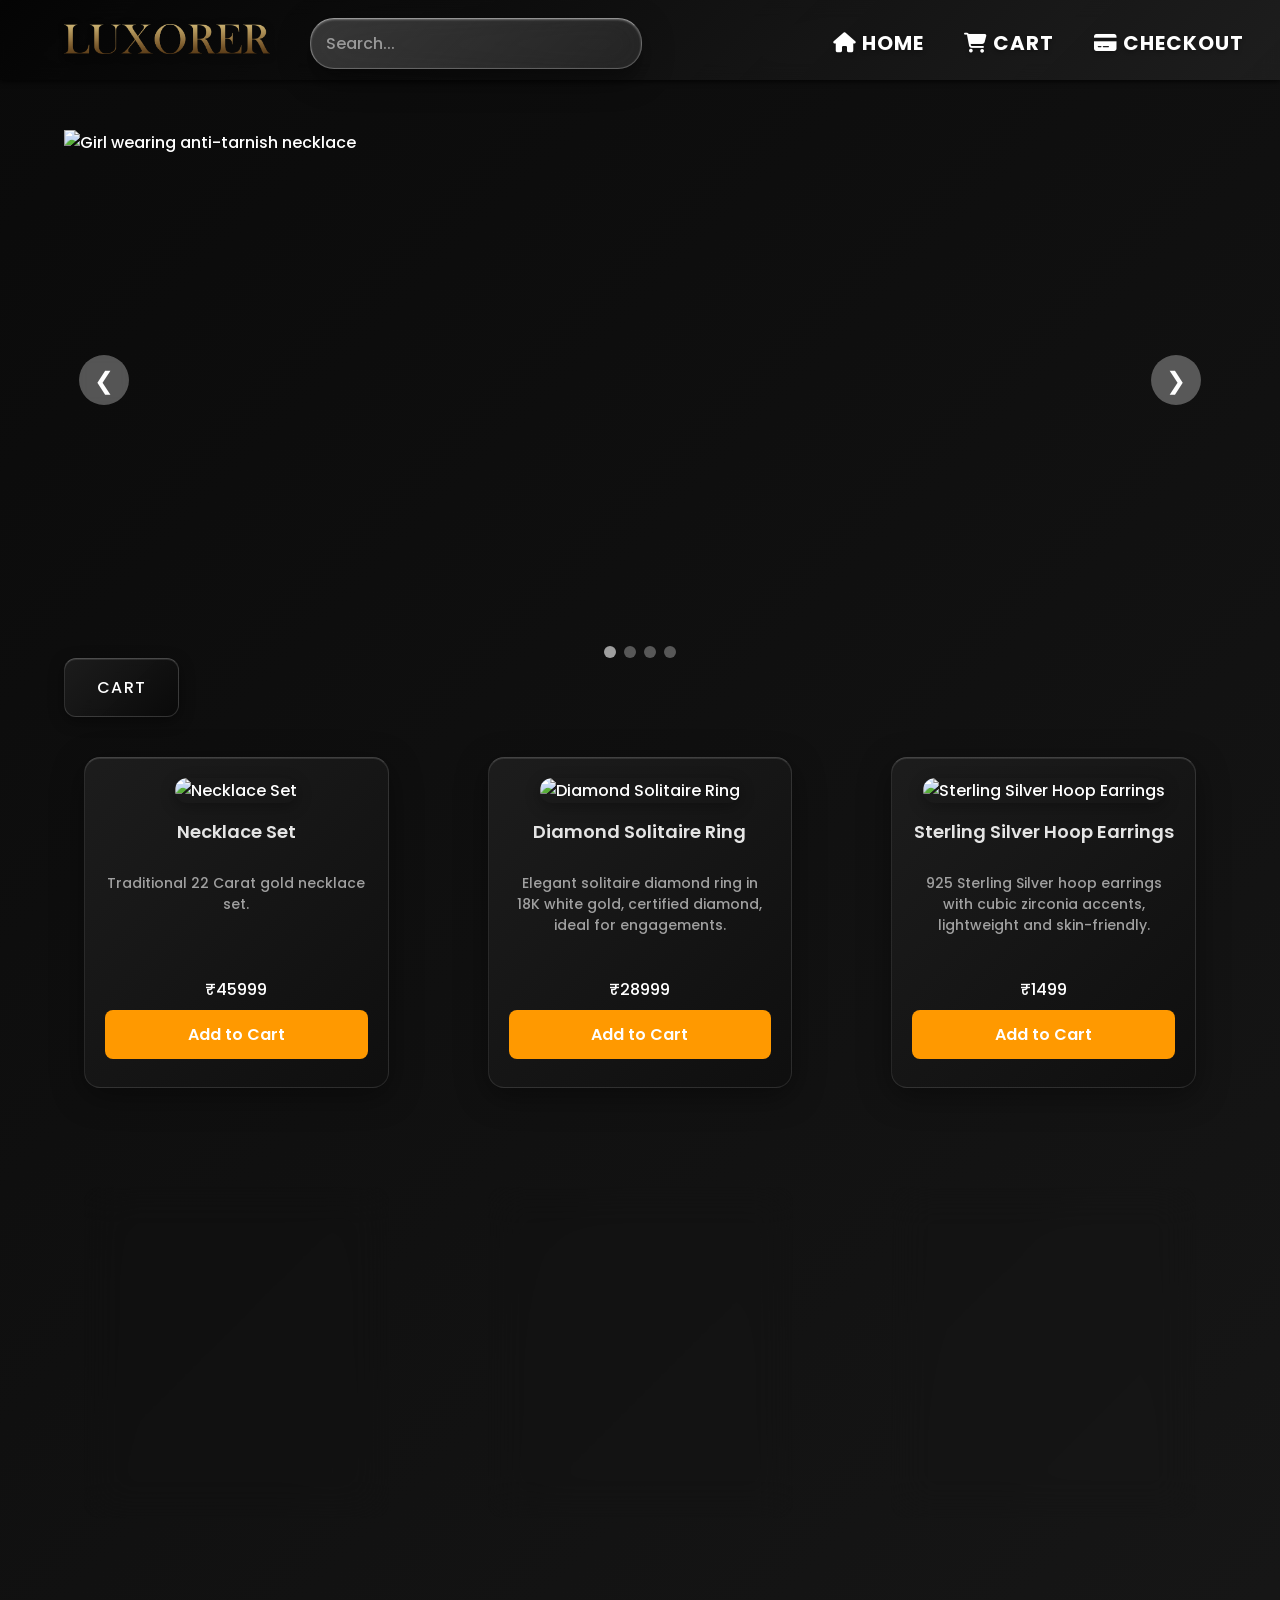
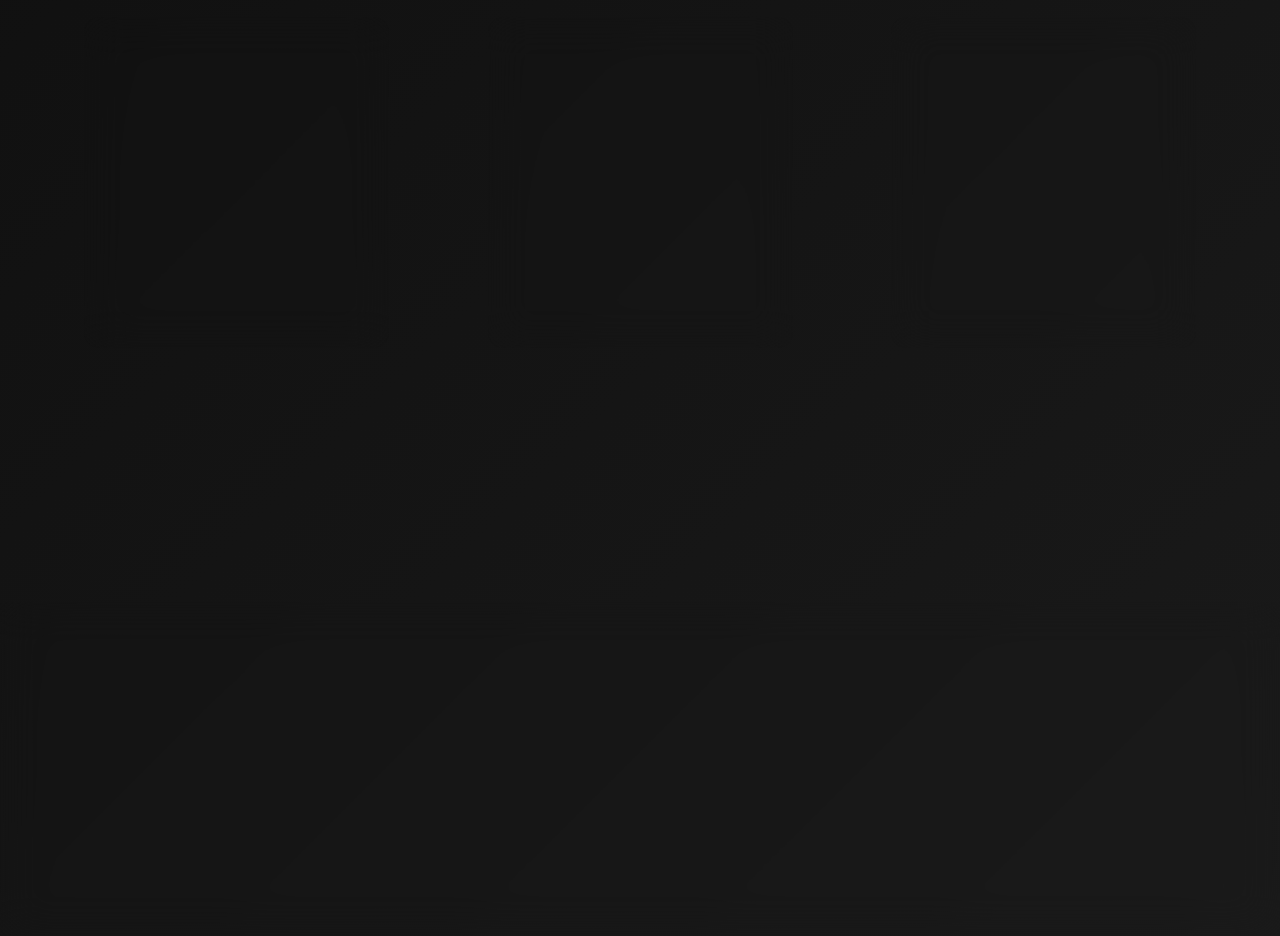
==== index.html @ 818e49cb "Add files via upload" ====
<!DOCTYPE html>
<html lang="en">
  <head>
    <meta charset="UTF-8" />
    <meta name="viewport" content="width=device-width, initial-scale=1.0" />
    <title>NxtGen | Home</title>
    <link href="https://cdn.tailwindcss.com" rel="stylesheet" />
    <link
      rel="stylesheet"
      href="https://cdnjs.cloudflare.com/ajax/libs/font-awesome/6.4.0/css/all.min.css"
    />
    <link
      href="https://fonts.googleapis.com/css2?family=Roboto:wght@300;400;500;700&display=swap"
      rel="stylesheet"
    />
    <link rel="stylesheet" href="/css/style.css" />
    <meta
      name="google-site-verification"
      content="Z33vG6jgdG57kcNAeh8AyW0a6-R04f0fe_Uplne0u8c"
    />
    <style>
      header {
        margin-bottom: -10vh;
        padding-right: -10vw !important;
      }
      .glass-search {
        background: rgba(255, 255, 255, 0.1);
        backdrop-filter: blur(10px);
        -webkit-backdrop-filter: blur(10px);
        border: 1px solid rgba(255, 255, 255, 0.2);
        box-shadow: 0 20px 25px -5px rgba(0, 0, 0, 0.1),
          0 10px 10px -5px rgba(0, 0, 0, 0.04);
        color: white;
      }

      .glass-search::placeholder {
        color: rgba(255, 255, 255, 0.7);
      }

      .glass-search:focus {
        outline: none;
        background: rgba(255, 255, 255, 0.15);
        border: 1px solid rgba(255, 255, 255, 0.3);
      }
      @keyframes fadeInDown {
        from {
          opacity: 0;
          transform: translateY(-30px);
        }
        to {
          opacity: 1;
          transform: translateY(0);
        }
      }

      button:hover .shimmer {
        left: 100%;
      }
      @media (min-width: 768px) {
        header .container {
          margin-bottom: -2vh;
        }
      }
    </style>
  </head>
  <body class="bg-gray-100 font-roboto">
    <!-- Header -->
    <header
      class="text-white relative overflow-hidden"
      style="
        background: linear-gradient(
          135deg,
          rgba(0, 0, 0, 0.5) 0%,
          rgba(30, 30, 30, 0.95) 100%
        );
        backdrop-filter: blur(10px);
        -webkit-backdrop-filter: blur(10px);
      "
    >
      <!-- Glossy overlay -->
      <div
        class="absolute inset-0 bg-gradient-to-br from-white/10 via-transparent to-transparent pointer-events-none"
      ></div>
      <div
        class="absolute inset-0 bg-gradient-to-t from-transparent via-white/5 to-white/10 pointer-events-none"
      ></div>

      <div
        class="container mx-auto px-1 py-1 flex items-center -mt-8 relative z-10"
        style="margin-top: -3vh"
      >
        <h1
          class="-pt-8 -mt-4 sm:m-0"
          style="margin-top: 4vh"
          id="header-image"
        >
          <a href="https://luxorer.com/">
            <img
              src="/assets/ms.png"
              alt="NxtGen"
              style="
                height: 30px;
                width: auto;
                filter: drop-shadow(0 2px 4px rgba(0, 0, 0, 0.3));
              "
            />
          </a>
        </h1>

        <div class="ml-10 flex-1">
          <div class="flex">
            <input
              type="text"
              class="w-full px-4 py-2 rounded-full w-80"
              placeholder="Search..."
              id="Search2"
            />
          </div>
        </div>
        <nav class="ml-10">
          <ul class="flex space-x-6" id="navbar">
            <li>
              <a
                href="/"
                class="hover:underline transition-all duration-200"
                style="text-shadow: 0 2px 4px rgba(0, 0, 0, 0.3)"
              >
                <i class="fas fa-home"></i> Home
              </a>
            </li>
            <li>
              <a
                href="/cart.html"
                class="hover:underline transition-all duration-200"
                style="text-shadow: 0 2px 4px rgba(0, 0, 0, 0.3)"
              >
                <i class="fas fa-shopping-cart"></i> Cart
              </a>
            </li>
            <li>
              <a
                href="/buy.html"
                class="hover:underline transition-all duration-200"
                style="text-shadow: 0 2px 4px rgba(0, 0, 0, 0.3)"
              >
                <i class="fas fa-credit-card"></i> Checkout
              </a>
            </li>
          </ul>
        </nav>
      </div>
    </header>
    <!-- Main Content -->
    <main class="container mx-auto px-4 py-8">
      <div id="notification-container" style="margin-top: 5vh"></div>
      <section class="mb-10">
        <div id="main-inside">
          <h2 id="featured">Anti-Tarnish Jewellery Collection</h2>
          
          <!-- Carousel Container -->
          <div class="relative w-full max-w-4xl mx-auto mb-8" style="margin-top: 10vh;">
            <div class="relative bg-black rounded-lg overflow-hidden" style="height: 500px;">
              <div class="carousel-wrapper" style="position: relative; width: 100%; height: 100%;">
                <!-- Carousel Images -->
                <div class="carousel-slide active" style="position: absolute; width: 100%; height: 100%; opacity: 1; transition: opacity 0.8s ease-in-out;">
                  <img src="https://images.unsplash.com/photo-1599643478518-a784e5dc4c8f?w=1200&h=600&fit=crop" alt="Girl wearing anti-tarnish necklace" style="width: 100%; height: 100%; object-fit: cover;">
                </div>
                <div class="carousel-slide" style="position: absolute; width: 100%; height: 100%; opacity: 0; transition: opacity 0.8s ease-in-out;">
                  <img src="https://images.unsplash.com/photo-1515562141207-6811bcdd56cd?w=1200&h=600&fit=crop" alt="Girl wearing anti-tarnish bracelet" style="width: 100%; height: 100%; object-fit: cover;">
                </div>
                <div class="carousel-slide" style="position: absolute; width: 100%; height: 100%; opacity: 0; transition: opacity 0.8s ease-in-out;">
                  <img src="https://images.unsplash.com/photo-1611591437281-460bfbe1220a?w=1200&h=600&fit=crop" alt="Girl wearing anti-tarnish earrings" style="width: 100%; height: 100%; object-fit: cover;">
                </div>
                <div class="carousel-slide" style="position: absolute; width: 100%; height: 100%; opacity: 0; transition: opacity 0.8s ease-in-out;">
                  <img src="https://images.unsplash.com/photo-1535632066927-ab7c9ab60908?w=1200&h=600&fit=crop" alt="Girl wearing anti-tarnish ring" style="width: 100%; height: 100%; object-fit: cover;">
                </div>

                <!-- Previous Button -->
                <button id="carousel-prev" style="position: absolute; left: 15px; top: 50%; transform: translateY(-50%); z-index: 10; background: rgba(255, 255, 255, 0.3); border: none; color: white; width: 50px; height: 50px; border-radius: 50%; cursor: pointer; font-size: 24px; transition: background 0.3s; backdrop-filter: blur(5px);" onmouseover="this.style.background='rgba(255, 255, 255, 0.5)'" onmouseout="this.style.background='rgba(255, 255, 255, 0.3)'">
                  ❮
                </button>

                <!-- Next Button -->
                <button id="carousel-next" style="position: absolute; right: 15px; top: 50%; transform: translateY(-50%); z-index: 10; background: rgba(255, 255, 255, 0.3); border: none; color: white; width: 50px; height: 50px; border-radius: 50%; cursor: pointer; font-size: 24px; transition: background 0.3s; backdrop-filter: blur(5px);" onmouseover="this.style.background='rgba(255, 255, 255, 0.5)'" onmouseout="this.style.background='rgba(255, 255, 255, 0.3)'">
                  ❯
                </button>
              </div>
            </div>

            <!-- Carousel Indicators -->
            <div style="display: flex; justify-content: center; gap: 8px; margin-top: 16px;">
              <span class="carousel-indicator active" style="width: 12px; height: 12px; border-radius: 50%; background: rgba(255, 255, 255, 0.6); cursor: pointer; transition: background 0.3s;"></span>
              <span class="carousel-indicator" style="width: 12px; height: 12px; border-radius: 50%; background: rgba(255, 255, 255, 0.3); cursor: pointer; transition: background 0.3s;"></span>
              <span class="carousel-indicator" style="width: 12px; height: 12px; border-radius: 50%; background: rgba(255, 255, 255, 0.3); cursor: pointer; transition: background 0.3s;"></span>
              <span class="carousel-indicator" style="width: 12px; height: 12px; border-radius: 50%; background: rgba(255, 255, 255, 0.3); cursor: pointer; transition: background 0.3s;"></span>
            </div>
          </div>

          <a href="cart.html" id="cart-button-index">
            <button
              style="
                font-size: 1rem;
                font-weight: 700;
                padding: 1rem 2rem;
                background: linear-gradient(
                  135deg,
                  rgba(30, 30, 30, 0.9) 0%,
                  rgba(10, 10, 10, 0.95) 100%
                );
                backdrop-filter: blur(10px);
                -webkit-backdrop-filter: blur(10px);
                color: #e5e5e5;
                border: 1px solid rgba(255, 255, 255, 0.15);
                border-top: 1px solid rgba(255, 255, 255, 0.25);
                border-radius: 12px;
                text-transform: uppercase;
                letter-spacing: 0.08em;
                text-align: center;
                box-shadow: 0 4px 15px rgba(0, 0, 0, 0.4),
                  inset 0 1px 0 rgba(255, 255, 255, 0.1);
                cursor: pointer;
                transition: all 0.3s cubic-bezier(0.4, 0, 0.2, 1);
                position: relative;
                overflow: hidden;
              "
            >
              <span style="position: relative; z-index: 1">Cart</span>
              <span
                style="
                  position: absolute;
                  top: 0;
                  left: -100%;
                  width: 100%;
                  height: 100%;
                  background: linear-gradient(
                    90deg,
                    transparent,
                    rgba(255, 255, 255, 0.1),
                    transparent
                  );
                  transition: left 0.5s ease;
                  pointer-events: none;
                "
                class="shimmer"
              ></span>
            </button>
          </a>

          <div
            id="products-container"
            class="grid grid-cols-1 md:grid-cols-2 lg:grid-cols-4 gap-6"
          >
            <!-- Products will be loaded dynamically from JSON -->
          </div>
        </div>
      </section>
    </main>

    <!-- Footer -->
    <footer class="bg-black text-white py-8">
      <div class="container mx-auto px-4">
        <div class="grid grid-cols-1 md:grid-cols-4 gap-8">
          <div>
            <h3 class="font-bold mb-4">Get to Know Us</h3>
            <ul class="space-y-2">
              <li>
                <a href="/about.html" class="hover:underline">About Us</a>
              </li>
              <li>
                <a href="/contact.html" class="hover:underline">Contact Us</a>
              </li>
            </ul>
          </div>
          <div>
            <h3 class="font-bold mb-4">Make Money with Us</h3>
            <ul class="space-y-2">
              <li><a href="#" class="hover:underline">Sell products</a></li>
            </ul>
          </div>
          <div>
            <h3 class="font-bold mb-4">Legal</h3>
            <ul class="space-y-2">
              <li>
                <a href="/policy.html" class="hover:underline"
                  >Privacy Policy</a
                >
              </li>
            </ul>
          </div>
        </div>
        <div class="mt-8 pt-8 border-t border-gray-600 text-center">
          <p>&copy; 2023 NxtGen . All rights reserved.</p>
        </div>
      </div>
    </footer>

    <script src="/js/script.js"></script>
    <script>
      // Carousel functionality
      let currentSlide = 0;
      const slides = document.querySelectorAll('.carousel-slide');
      const indicators = document.querySelectorAll('.carousel-indicator');
      const totalSlides = slides.length;

      function showSlide(n) {
        slides.forEach(slide => slide.style.opacity = '0');
        indicators.forEach(ind => ind.style.background = 'rgba(255, 255, 255, 0.3)');
        
        slides[n].style.opacity = '1';
        indicators[n].style.background = 'rgba(255, 255, 255, 0.6)';
      }

      function nextSlide() {
        currentSlide = (currentSlide + 1) % totalSlides;
        showSlide(currentSlide);
      }

      function prevSlide() {
        currentSlide = (currentSlide - 1 + totalSlides) % totalSlides;
        showSlide(currentSlide);
      }

      document.getElementById('carousel-next').addEventListener('click', nextSlide);
      document.getElementById('carousel-prev').addEventListener('click', prevSlide);

      indicators.forEach((indicator, index) => {
        indicator.addEventListener('click', () => {
          currentSlide = index;
          showSlide(currentSlide);
        });
      });

      // Auto-advance carousel every 5 seconds
      setInterval(nextSlide, 5000);

      // Search functionality
      document.addEventListener("DOMContentLoaded", () => {
        const searchInput = document.getElementById("Search2");
        const carouselContainer = document.querySelector('.relative.w-full.max-w-4xl');

        // Hide carousel when user types in search box
        searchInput.addEventListener('input', (e) => {
          if (e.target.value.trim() !== '') {
            carouselContainer.style.display = 'none';
          } else {
            carouselContainer.style.display = 'block';
          }
        });

        const params = new URLSearchParams(window.location.search);
        const searchValue = params.get("search");
        if (!searchValue) return;

        const interval = setInterval(() => {
          const input = document.getElementById("Search2");
          if (!input) return;

          input.value = searchValue;
          input.focus();
          input.dispatchEvent(new Event("input", { bubbles: true }));
          input.dispatchEvent(
            new KeyboardEvent("keyup", { bubbles: true, key: "a" })
          );

          clearInterval(interval);
        }, 500);
      });
    </script>
  </body>
</html>
---- css/style.css ----
/* Global Styles */
@import url("https://fonts.googleapis.com/css2?family=Boldonse&display=swap");
@import url("https://fonts.googleapis.com/css2?family=Poppins:ital,wght@0,100;0,200;0,300;0,400;0,500;0,600;0,700;0,800;0,900;1,100;1,200;1,300;1,400;1,500;1,600;1,700;1,800;1,900&display=swap");
body {
  font-family: "Roboto", sans-serif;
  background: linear-gradient(135deg, #0a0a0a 0%, #1a1a1a 100%);
  margin: 0;
  padding: 0;
}
* {
  font-family: "Poppins", sans-serif;
  font-weight: 500;
  font-style: normal;
  outline: none !important;
  -webkit-tap-highlight-color: transparent;
  color: white;
}
.container {
  width: 90%;
  margin: 0 auto;
  background: none;
}

h1,
h2 {
  font-weight: 700;
  background: linear-gradient(135deg, #c0c0c0 0%, #e8e8e8 100%);
  -webkit-background-clip: text;
  -webkit-text-fill-color: transparent;
  background-clip: text;
}

/* Header */
header {
  background: black;
  color: white;
  padding: 15px 0;
  box-shadow: 0 4px 8px rgba(0, 0, 0, 0.1);
}

header .container {
  display: flex;
  align-items: center;
  justify-content: space-between;
  padding-top: -2vh;
  background: none;
}

header a {
  text-decoration: none;
  color: white;
  font-size: 24px;
  font-weight: bold;
}

header .ml-10 {
  margin-left: 2.5rem;
}

header input[type="text"] {
  padding: 12px;
  width: 100%;
  border: 1px solid #ddd;
  border-radius: 4px;
  font-size: 14px;
}

header button {
  background-color: #febd69;
  color: black;
  padding: 12px;
  border: none;
  border-radius: 4px;
  cursor: pointer;
}
header #navbar-toggle {
  display: none;
}

header nav ul {
  display: flex;
  gap: 20px;
}

header nav ul li a {
  text-decoration: none;
  color: white;
  font-size: 8px;
}

header nav ul li a:hover {
  text-decoration: underline;
}

/* Featured Products */
main {
  background-color: #fff;
  padding: 50px 0;
  padding-bottom: 20vh;
}

.bg-white {
  background-color: #fff;
  padding: 30px;
  border-radius: 10px;
  box-shadow: 0 4px 8px rgba(0, 0, 0, 0.1);
  background: linear-gradient(
    135deg,
    rgba(30, 30, 30, 0.95) 0%,
    rgba(15, 15, 15, 0.98) 100%
  );
  backdrop-filter: blur(20px);
  -webkit-backdrop-filter: blur(20px);
  padding: 20px;
  border-radius: 16px;
  border: 1px solid rgba(255, 255, 255, 0.1);
  border-top: 1px solid rgba(255, 255, 255, 0.2);
  box-shadow: 0 8px 32px rgba(0, 0, 0, 0.4),
    inset 0 1px 0 rgba(255, 255, 255, 0.1);
  transition: all 0.4s cubic-bezier(0.4, 0, 0.2, 1);
  position: relative;
  overflow: hidden;
  opacity: 0;
  transform: translateY(30px);
  animation: fadeInUp 0.6s ease-out forwards;
}

h2 {
  font-size: 28px;
  color: #111;
  margin-bottom: 20px;
}

#products-container {
  display: grid;
  grid-template-columns: repeat(auto-fill, minmax(220px, 1fr));
  gap: 10px;
}

.product-card {
  background-color: #fff;
  border-radius: 8px;
  padding: 20px;
  box-shadow: 0 4px 8px rgba(0, 0, 0, 0.1);
  text-align: center;
}

.product-card img {
  width: 100%;
  height: 200px;
  object-fit: cover;
  border-radius: 8px;
}

.product-card h3 {
  font-size: 18px;
  color: #111;
  margin: 10px 0;
}

.product-card .price {
  font-weight: bold;
  color: #ff9900;
  font-size: 16px;
}

.product-card .btn-add-to-cart {
  background-color: #febd69;
  color: black;
  padding: 8px 16px;
  border: none;
  border-radius: 4px;
  cursor: pointer;
  margin-top: 10px;
}

.product-card .btn-add-to-cart:hover {
  background-color: #ff9900;
}

/* Footer */
footer {
  background-color: #232f3e;
  color: white;
  padding: 40px 0;
  text-align: center;
}

footer .grid {
  display: grid;
  grid-template-columns: repeat(auto-fill, minmax(200px, 1fr));
  gap: 20px;
}

footer h3 {
  font-weight: bold;
  margin-bottom: 10px;
}

footer ul {
  list-style: none;
  padding: 0;
}

#Search2:hover {
  background: linear-gradient(
    135deg,
    rgba(255, 255, 255, 0.22) 0%,
    rgba(255, 255, 255, 0.12) 100%
  );
  border-color: rgba(255, 255, 255, 0.35);
  box-shadow: 0 12px 40px rgba(0, 0, 0, 0.4),
    inset 0 1px 2px rgba(255, 255, 255, 0.35),
    0 24px 30px -8px rgba(0, 0, 0, 0.18);
  transform: translateY(-2px);
}

footer ul li {
  margin: 5px 0;
}

footer ul li a {
  text-decoration: none;
  color: white;
}

footer ul li a:hover {
  text-decoration: underline;
}

footer .mt-8 {
  margin-top: 20px;
  border-top: 1px solid #ddd;
  padding-top: 10px;
}

footer .mt-8 p {
  font-size: 14px;
  color: #aaa;
}

/* Responsive Design */
@media (max-width: 768px) {
  header .container {
    flex-direction: column;
    align-items: flex-start;
  }

  header input[type="text"] {
    width: 80%;
  }

  header nav ul {
    flex-direction: column;
    align-items: flex-start;
  }

  #products-container {
    grid-template-columns: repeat(auto-fill, minmax(200px, 1fr));
  }

  footer .grid {
    grid-template-columns: 1fr;
  }
}
/* Cart Page */
#cart-items .text-center {
  padding: 40px;
  background: linear-gradient(
    135deg,
    rgba(30, 30, 30, 0.95) 0%,
    rgba(15, 15, 15, 0.98) 100%
  );
  backdrop-filter: blur(20px);
  -webkit-backdrop-filter: blur(20px);
  padding: 20px;
  border-radius: 16px;
  border: 1px solid rgba(255, 255, 255, 0.1);
  border-top: 1px solid rgba(255, 255, 255, 0.2);
  box-shadow: 0 8px 32px rgba(0, 0, 0, 0.4),
    inset 0 1px 0 rgba(255, 255, 255, 0.1);
  transition: all 0.4s cubic-bezier(0.4, 0, 0.2, 1);
  position: relative;
  overflow: hidden;
  opacity: 0;
  transform: translateY(30px);
  animation: fadeInUp 0.6s ease-out forwards;
  border-radius: 8px;
  box-shadow: 0 4px 8px rgba(0, 0, 0, 0.1);
}

#cart-items p {
  font-size: 16px;
  color: #a0a0a0;
  width: 100%;
  margin: 7vh auto;
  text-align: center;
  font-weight: 300;
  letter-spacing: 0.5px;
  line-height: 1.6;
  position: relative;
  opacity: 0.9;
  transition: opacity 0.3s ease;
}

#cart-items p::before,
#cart-items p::after {
  content: "";
  position: absolute;
  top: 50%;
  width: 60px;
  height: 1px;
  background: linear-gradient(90deg, transparent, #a0a0a0, transparent);
  opacity: 0.3;
}

#cart-items p::before {
  left: calc(50% - 120px);
}

#cart-items p::after {
  right: calc(50% - 120px);
}

#cart-items p:hover {
  opacity: 1;
}

#cart-items a {
  background: linear-gradient(135deg, #28a745 0%, #20c997 100%);
  -webkit-background-clip: text;
  -webkit-text-fill-color: transparent;
  background-clip: text;
  text-transform: uppercase;
  letter-spacing: 1.5px;
  font-size: 14px;
  font-weight: 700;
  margin-top: 10px;
  display: inline-block;
  position: relative;
  padding: 8px 16px;
  transition: all 0.3s ease;
  cursor: pointer;
}

#cart-items a::before {
  content: "";
  position: absolute;
  bottom: 0;
  left: 50%;
  transform: translateX(-50%);
  width: 0;
  height: 2px;
  background: linear-gradient(135deg, #28a745 0%, #20c997 100%);
  transition: width 0.3s ease;
}

#cart-items a:hover::before {
  width: 100%;
}

#cart-items a:hover {
  transform: translateY(-2px);
  filter: brightness(1.2);
}

#cart-items a:active {
  transform: translateY(0);
}

#cart-summary {
  margin-top: 20px;
}

#cart-summary .flex {
  justify-content: space-between;
  margin-bottom: 10px;
}

#cart-summary .font-medium {
  font-size: 18px;
  color: white;
}

#cart-summary .font-bold {
  font-size: 20px;
  color: white;
}

#checkout-btn {
  font-size: 1rem;
  font-weight: 700;
  padding: 1rem 2rem;
  background: linear-gradient(
    135deg,
    rgba(30, 30, 30, 0.9) 0%,
    rgba(10, 10, 10, 0.95) 100%
  );
  backdrop-filter: blur(10px);
  color: rgb(229, 229, 229);
  border-width: 1px;
  border-style: solid;
  border-color: rgba(255, 255, 255, 0.25) rgba(255, 255, 255, 0.15)
    rgba(255, 255, 255, 0.15);
  border-image: initial;
  border-radius: 12px;
  text-transform: uppercase;
  letter-spacing: 0.08em;
  text-align: center;
  box-shadow: rgba(0, 0, 0, 0.4) 0px 4px 15px,
    rgba(255, 255, 255, 0.1) 0px 1px 0px inset;
  cursor: pointer;
  transition: 0.3s cubic-bezier(0.4, 0, 0.2, 1);
  position: relative;
  overflow: hidden;
  transform: translateY(0px);
  width: 100%;
}

#checkout-btn:hover {
  background-color: white;
}

/* Checkout Page */
#checkout-form {
  display: grid;
  grid-template-columns: 1fr;
  gap: 20px;
}

#checkout-form input,
#checkout-form textarea {
  padding-left: 10px;
  background: rgba(255, 255, 255, 0.05);
  backdrop-filter: blur(10px);
  -webkit-backdrop-filter: blur(10px);
  border-radius: 12px;
  border: 1px solid rgba(255, 255, 255, 0.1);
  box-shadow: 0 4px 16px rgba(0, 0, 0, 0.2);
  transition: all 0.3s cubic-bezier(0.4, 0, 0.2, 1);
  width: 93%;
}

#checkout-form input[type="text"]:focus,
#checkout-form input[type="email"]:focus,
#checkout-form input[type="tel"]:focus,
#checkout-form textarea:focus {
  outline: none;
  border-color: #febd69;
}

#checkout-form button {
  background-color: #ff9900;
  color: black;
  padding: 15px;
  border-radius: 5px;
  font-weight: bold;
  cursor: pointer;
  width: 100%;
}

#checkout-form button:hover {
  background-color: #ff9900;
}

/* UPI Payment Section */
#upi-section {
  padding: 20px;
  background-color: #f3f4f6;
  border-radius: 8px;
  box-shadow: 0 4px 8px rgba(0, 0, 0, 0.1);
}

#upi-section h4 {
  font-size: 18px;
  font-weight: bold;
  color: #111;
  margin-bottom: 10px;
}

#upi-section p {
  font-size: 14px;
  color: #666;
}

.upi-qr {
  max-width: 150px;
  margin: 10px auto;
}

#upi-id-display {
  font-weight: bold;
  color: #0066c0;
}

/* Footer Styles */
footer {
  background-color: #232f3e;
  color: white;
  padding: 40px 0;
}

footer .grid {
  grid-template-columns: repeat(4, 1fr);
  gap: 30px;
}

footer .grid div h3 {
  font-weight: bold;
  color: white;
  margin-bottom: 15px;
}

footer .grid div ul {
  list-style: none;
  padding-left: 0;
}

footer .grid div ul li a {
  color: white;
  text-decoration: none;
}

footer .grid div ul li a:hover {
  text-decoration: underline;
}

footer .mt-8 {
  border-top: 1px solid #444;
  padding-top: 10px;
}

footer .mt-8 p {
  color: #888;
  font-size: 14px;
}

/* Product Card Hover Effect */
.product-card:hover {
  transform: scale(1.05);
  transition: transform 0.3s ease-in-out;
}

.product-card img {
  border-radius: 10px;
  transition: transform 0.3s ease-in-out;
}

.product-card img:hover {
  transform: scale(1.1);
}

/* Modal Styles (If used for checkout or confirmation) */
.modal-overlay {
  position: fixed;
  top: 0;
  left: 0;
  width: 100%;
  height: 100%;
  background-color: rgba(0, 0, 0, 0.7);
  z-index: 1000;
  display: none;
}

.modal-content {
  background-color: white;
  padding: 20px;
  width: 80%;
  margin: 50px auto;
  border-radius: 8px;
}

.modal-header {
  font-size: 20px;
  font-weight: bold;
  color: #111;
  margin-bottom: 15px;
}

.modal-footer {
  text-align: right;
}

.modal-footer button {
  background-color: #febd69;
  padding: 10px 20px;
  font-weight: bold;
}

.modal-footer button:hover {
  background-color: #ff9900;
}
/* Navbar Hover Effects */
header nav a:hover {
  color: #febd69;
  text-decoration: underline;
}

/* Search Box Hover and Focus Effects */
/* header input[type="text"]:focus {
  outline: none;
  border-color: #febd69;
  background: white;
  box-shadow: 0 0 5px rgba(254, 189, 105, 0.7);
} */

/* Featured Product Section */
#products-container {
  display: grid;
  grid-template-columns: repeat(auto-fill, minmax(220px, 1fr));
  gap: 99px;
  margin-top: 20px;
  padding: 20px;
}

.product-card {
  background: linear-gradient(
    135deg,
    rgba(30, 30, 30, 0.95) 0%,
    rgba(15, 15, 15, 0.98) 100%
  );
  backdrop-filter: blur(20px);
  -webkit-backdrop-filter: blur(20px);
  padding: 20px;
  border-radius: 16px;
  border: 1px solid rgba(255, 255, 255, 0.1);
  border-top: 1px solid rgba(255, 255, 255, 0.2);
  box-shadow: 0 8px 32px rgba(0, 0, 0, 0.4),
    inset 0 1px 0 rgba(255, 255, 255, 0.1);
  transition: all 0.4s cubic-bezier(0.4, 0, 0.2, 1);
  position: relative;
  overflow: hidden;
  opacity: 0;
  transform: translateY(30px);
  animation: fadeInUp 0.6s ease-out forwards;
}

@keyframes fadeInUp {
  to {
    opacity: 1;
    transform: translateY(0);
  }
}

.product-card:nth-child(1) {
  animation-delay: 0.1s;
}
.product-card:nth-child(2) {
  animation-delay: 0.2s;
}
.product-card:nth-child(3) {
  animation-delay: 0.3s;
}
.product-card:nth-child(4) {
  animation-delay: 0.4s;
}
.product-card:nth-child(5) {
  animation-delay: 0.5s;
}
.product-card:nth-child(6) {
  animation-delay: 0.6s;
}

/* .product-card::before {
  content: "";
  position: absolute;
  top: 0;
  left: -100%;
  width: 100%;
  height: 100%;
  background: linear-gradient(
    90deg,
    transparent,
    rgba(255, 255, 255, 0.08),
    transparent
  );
  transition: left 0.6s ease;
  pointer-events: none;
} */

.product-card:hover::before {
  left: 100%;
}

.product-card img {
  width: 100%;
  height: 250px;
  object-fit: cover;
  border-radius: 12px;
  transition: all 0.4s cubic-bezier(0.4, 0, 0.2, 1);
  box-shadow: 0 4px 15px rgba(0, 0, 0, 0.3);
  background: none;
}

.product-card:hover img {
  transform: scale(1.05);
  box-shadow: 0 8px 25px rgba(0, 0, 0, 0.5);
}

.product-card h3 {
  font-size: 18px;
  font-weight: 600;
  margin-top: 15px;
  color: #e5e5e5;
  transition: color 0.3s ease;
  height: 5vh;
}

.product-card:hover h3 {
  color: #ffffff;
}

.product-card p {
  font-size: 14px;
  color: #a0a0a0;
  margin-top: 8px;
  line-height: 1.5;
  height: 10vh;
}

.product-card .price {
  font-size: 22px;
  font-weight: bold;
  background: linear-gradient(135deg, #febd69 0%, #ff9900 100%);
  -webkit-background-clip: text;
  -webkit-text-fill-color: transparent;
  background-clip: text;
  margin-top: 12px;
  display: inline-block;
}

.product-card .btn-buy {
  background: linear-gradient(135deg, #febd69 0%, #ff9900 100%);
  padding: 12px 20px;
  color: #000;
  font-weight: bold;
  text-align: center;
  width: 100%;
  border-radius: 10px;
  cursor: pointer;
  margin-top: 15px;
  border: none;
  box-shadow: 0 4px 15px rgba(254, 189, 105, 0.3);
  transition: all 0.3s cubic-bezier(0.4, 0, 0.2, 1);
  position: relative;
  overflow: hidden;
}
@media (max-width: 768px) {
  .product-card {
    width: 100%;
    margin-left: -5vw;
  }
}
.product-card .btn-buy::before {
  content: "";
  position: absolute;
  top: 0;
  left: -100%;
  width: 100%;
  height: 100%;
  background: linear-gradient(
    90deg,
    transparent,
    rgba(255, 255, 255, 0.3),
    transparent
  );
  transition: left 0.5s ease;
}

.product-card .btn-buy:hover {
  background: linear-gradient(135deg, #ff9900 0%, #febd69 100%);
  transform: translateY(-2px);
  box-shadow: 0 6px 20px rgba(254, 189, 105, 0.5);
}

.product-card .btn-buy:hover::before {
  left: 100%;
}

.product-card .btn-buy:active {
  transform: translateY(0) scale(0.98);
  box-shadow: 0 2px 10px rgba(254, 189, 105, 0.4);
}

.product-card:hover {
  transform: translateY(-10px) scale(1.02);
  box-shadow: 0 15px 40px rgba(0, 0, 0, 0.6),
    inset 0 1px 0 rgba(255, 255, 255, 0.15);
  border-color: rgba(255, 255, 255, 0.2);
}

/* Categories and Filters Sidebar */
.sidebar {
  background-color: white;
  padding: 20px;
  border-radius: 8px;
  box-shadow: 0 4px 8px rgba(0, 0, 0, 0.1);
}

.sidebar h3 {
  font-size: 18px;
  font-weight: bold;
  margin-bottom: 15px;
}

.sidebar ul {
  list-style: none;
  padding-left: 0;
}

.sidebar ul li {
  margin-bottom: 10px;
}

.sidebar ul li a {
  color: #333;
  text-decoration: none;
}

.sidebar ul li a:hover {
  color: #febd69;
  text-decoration: underline;
}

/* User Dashboard */
.dashboard-container {
  display: grid;
  grid-template-columns: 1fr 3fr;
  gap: 30px;
  margin-top: 30px;
}

.dashboard-sidebar {
  background-color: #fff;
  padding: 20px;
  border-radius: 8px;
  box-shadow: 0 4px 8px rgba(0, 0, 0, 0.1);
}

.dashboard-sidebar h3 {
  font-size: 18px;
  font-weight: bold;
  margin-bottom: 20px;
}

.dashboard-sidebar ul {
  list-style: none;
  padding-left: 0;
}

.dashboard-sidebar ul li {
  margin-bottom: 15px;
}

.dashboard-sidebar ul li a {
  color: #333;
  text-decoration: none;
  font-weight: 500;
}

.dashboard-sidebar ul li a:hover {
  color: #febd69;
  text-decoration: underline;
}

.dashboard-content {
  background-color: #fff;
  padding: 20px;
  border-radius: 8px;
  box-shadow: 0 4px 8px rgba(0, 0, 0, 0.1);
}

.dashboard-content h3 {
  font-size: 24px;
  font-weight: bold;
  margin-bottom: 20px;
}

.dashboard-content p {
  font-size: 16px;
  color: #555;
  margin-bottom: 10px;
}

.dashboard-content button {
  background-color: #febd69;
  padding: 10px 20px;
  color: black;
  font-weight: bold;
  border-radius: 5px;
  cursor: pointer;
  transition: background-color 0.3s ease;
}

.dashboard-content button:hover {
  background-color: #ff9900;
}

/* Login/Signup Form */
.form-container {
  max-width: 500px;
  margin: 30px auto;
  background-color: #fff;
  padding: 20px;
  border-radius: 8px;
  box-shadow: 0 4px 8px rgba(0, 0, 0, 0.1);
}

.form-container h2 {
  font-size: 24px;
  font-weight: bold;
  margin-bottom: 15px;
}

.form-container input {
  width: 100%;
  padding: 12px;
  border: 1px solid #ddd;
  border-radius: 5px;
  font-size: 16px;
  margin-bottom: 15px;
}

.form-container input[type="submit"] {
  background-color: #febd69;
  color: black;
  font-weight: bold;
  cursor: pointer;
  border-radius: 5px;
  transition: background-color 0.3s ease;
}

.form-container input[type="submit"]:hover {
  background-color: #ff9900;
}

/* Pagination */
.pagination {
  display: flex;
  justify-content: center;
  gap: 10px;
  margin-top: 30px;
}

.pagination a {
  background-color: #febd69;
  padding: 10px 15px;
  border-radius: 5px;
  color: black;
  font-weight: bold;
  text-decoration: none;
}

.pagination a:hover {
  background-color: #ff9900;
}

/* Loading Spinner */
.spinner {
  display: block;
  border: 4px solid #f3f3f3;
  border-top: 4px solid #febd69;
  border-radius: 50%;
  width: 40px;
  height: 40px;
  animation: spin 2s linear infinite;
}

@keyframes spin {
  0% {
    transform: rotate(0deg);
  }
  100% {
    transform: rotate(360deg);
  }
}
/* Global Styles */
/* body {
  font-family: "Roboto", sans-serif;
  margin: 0;
  padding: 0;
  background-color: #111;
  color: black;
} */

/* Header Styling */
header {
  background-color: #131921;
  color: white;
  box-shadow: 0 4px 8px rgba(0, 0, 0, 0.3);
  position: sticky;
  top: 0;
  z-index: 100;
  padding: 10px 0;
}

/* Container */
header .container {
  display: flex;
  justify-content: space-between;
  align-items: center;
  max-width: 1200px;
  margin: 0 auto;
  padding: 0 20px;
}

/* CP TRADERS Brand */
header .container .flex a {
  color: white;
  font-size: 20px;
  font-weight: bold;
  letter-spacing: 1px;
  text-transform: uppercase;
  text-decoration: none;
  transition: color 0.3s ease;
}

@media (max-width: 768px) {
  header .container .flex a {
    padding-left: 3vw;
  }
}

/* header .container .flex a:hover {
  color: #febd69;
} */

/* Search Bar */
header .container .ml-10 .flex {
  display: flex;
  align-items: center;
  width: 100%;
}

header input[type="text"] {
  padding: 12px 15px;
  font-size: 16px;
  border: none;
  border-radius: 5px;
  width: 300px;
  background-color: white;
  color: black;
  transition: background-color 0.3s ease;
}

header input[type="text"]:focus {
  outline: none;
}

header #bars {
  background-color: #ff1493;
  color: white;
  padding: 12px 40px;
  border: none;
  border-radius: 5px;
  cursor: pointer;
  transition: background-color 0.3s ease;
}

/* Navigation Links */
header nav ul {
  display: flex;
  gap: 20px;
}

header nav ul li {
  list-style: none;
}

header nav ul li a {
  color: white;
  text-decoration: none;
  font-size: 16px;
  font-weight: 500;
  position: relative;
  padding: 10px;
  transition: color 0.3s ease;
}

header nav ul li a:hover {
  color: #febd69;
}

header nav ul li a::before {
  content: "";
  position: absolute;
  width: 100%;
  height: 3px;
  background-color: #febd69;
  bottom: 0;
  left: 0;
  transform: scaleX(0);
  transform-origin: bottom right;
  transition: transform 0.3s ease-in-out;
}

header nav ul li a:hover::before {
  transform: scaleX(1);
  transform-origin: bottom left;
}

/* Mobile Responsiveness */
@media (max-width: 1024px) {
  /* Tablet and smaller screens */
  header .container {
    flex-direction: column;
    align-items: flex-start;
    padding: 20px 15px;
  }

  header .container .ml-10 {
    margin-top: 15px;
    width: 100%;
  }

  header .container .ml-10 .flex {
    flex-direction: column;
    align-items: stretch;
  }

  header input[type="text"] {
    width: 100%;
    margin-bottom: 10px;
  }

  header nav ul {
    flex-direction: column;
    gap: 15px;
    margin-top: 20px;
    width: 100%;
    text-align: center;
  }

  header nav ul li a {
    font-size: 18px;
    padding: 10px 0;
    width: 100%;
  }
}

@media (max-width: 768px) {
  /* Mobile View */
  header .container {
    flex-direction: column;
    align-items: flex-start;
    padding: 15px;
  }

  header input[type="text"] {
    padding: 10px 12px;
    font-size: 14px;
    width: 100%;
    margin-bottom: 10px;
  }

  header nav ul {
    flex-direction: column;
    gap: 15px;
    margin-top: 20px;
    width: 100%;
    text-align: center;
  }

  header nav ul li a {
    font-size: 18px;
    padding: 12px 0;
    width: 100%;
  }
}

@media (max-width: 480px) {
  /* Extra Small Screens */
  header .container {
    padding: 10px 5px;
  }

  header input[type="text"] {
    padding: 8px 12px;
    font-size: 12px;
  }

  header nav ul li a {
    font-size: 16px;
    padding: 8px 0;
  }

  header .container .ml-10 .flex input[type="text"] {
    padding: 8px 12px;
    width: 100%;
  }
}

/* Subtle Animation for Header */
header {
  animation: fadeIn 1s ease-in-out;
}

@keyframes fadeIn {
  from {
    opacity: 0;
  }
  to {
    opacity: 1;
  }
}

/* Night Mode (Inspired by Cyberpunk Themes) */
body {
  background-color: white;
}

header {
  background-color: blueviolet;
  box-shadow: 0 2px 5px rgba(0, 0, 0, 0.7);
}

header nav ul li a {
  color: #ddd;
}

header nav ul li a:hover {
  color: #febd69;
}

/* Smooth Transition for the Header */
header .container .flex a,
header button {
  transition: all 0.3s ease;
}

header .container .ml-10 .flex input[type="text"]:hover,
header nav ul li a::before {
  background-color: #ff9900;
  transition: transform 0.3s ease-out;
}
/* Additional Responsiveness for Header */

/* For smaller tablets (max-width: 1024px) */
/* @media (max-width: 1024px) {
  header .container {
    flex-direction: column;
    align-items: flex-start;
    text-align: center;
    padding: 7.5px;
  }

  header .container .ml-10 {
    margin-top: 7.5px;
    width: 80%;
  }

  header input[type="text"] {
    width: 80%;
    margin-bottom: 5px;
    padding: 5px;
  }

  header nav ul {
    flex-direction: column;
    gap: 7.5px;
    margin-top: 10px;
    width: 80%;
    text-align: center;
  }

  header nav ul li a {
    font-size: 9px;
    padding: 6px 0;
    width: 80%;
  }
  #header-image {
    margin-top: -4vh;
  }
} */

/* For Mobile Devices (max-width: 768px) */
@media (max-width: 1024px) {
  header .container {
    height: max-content;
    flex-direction: column;
    align-items: center;
    text-align: left;
  }

  #products-container {
    gap: 53px;
  }
  header input[type="text"] {
    padding: 6px 8px;
    font-size: 10px;
    width: 85%;
    margin-bottom: 5px;
  }

  /* Navbar Toggle Button */
  header #navbar-toggle {
    display: block;
    width: fit-content;
    margin-left: 78vw;
    cursor: pointer;
    background: transparent;
    border: none;
    padding: 1vh 1vw;
    margin-bottom: -11vh;
    outline: none;
    transition: transform 0.3s ease, box-shadow 0.3s ease;
    outline: none !important; /* Removes focus outline */
    -webkit-tap-highlight-color: transparent; /* Removes blue highlight on mobile */
  }

  header #navbar-toggle:focus {
    outline: none;
    box-shadow: none; /* Removes any focus shadow */
  }

  header #navbar-toggle:active {
    transform: scale(1.1); /* Slightly enlarges the button */
    animation: bounce 0.3s ease;
  }

  @keyframes bounce {
    0% {
      transform: scale(0.9);
    }
    50% {
      transform: scale(1.1);
    }
    100% {
      transform: scale(1);
    }
  }

  header #bars {
    font-size: 3vh;
    margin: 10px;
    font-size: 3vh;
    padding: 1vh 1vw;
    margin: 1vh 1vw;
    background: black;
  }

  /* Navbar */
  header nav ul {
    gap: 10px;
    margin-top: 5px;
    width: 85%;
    text-align: left;
    padding-top: -4vh;
    display: none; /* Hides navbar by default */
  }

  header nav ul li a {
    font-size: 3px;
    padding: 4px 0;
    width: 100%;
  }

  #Search2 {
    margin-top: -4vh;
    margin-bottom: -6vh;
    width: 80%;
    font-size: 2vh;
  }

  /* Ensure Navbar is Hidden by Default */
  #navbar {
    display: none; /* Hide navbar initially */
    margin-left: 10vw;
    padding-left: 10vw;
    flex-direction: column;
    width: 80%;
    background: linear-gradient(
      135deg,
      rgba(20, 20, 20, 0.4) 0%,
      rgba(10, 10, 10, 0.98) 100%
    );
    backdrop-filter: blur(20px);
    -webkit-backdrop-filter: blur(20px);
    padding: 20px 0;
    position: absolute;
    top: 60px;
    left: 0;
    border-radius: 2vh;
    border: 1px solid rgba(255, 255, 255, 0.15);
    border-top: 1px solid rgba(255, 255, 255, 0.25);
    box-shadow: 0 8px 32px rgba(0, 0, 0, 0.3),
      inset 0 1px 0 rgba(255, 255, 255, 0.15),
      0 20px 25px -5px rgba(0, 0, 0, 0.3);

    /* Animation properties */
    opacity: 0;
    transform: translateY(-20px) scale(0.95);
    transition: all 0.4s cubic-bezier(0.4, 0, 0.2, 1);
    pointer-events: none;
  }

  #navbar.active {
    display: flex;
    opacity: 1;
    transform: translateY(0) scale(1);
    pointer-events: auto;
    animation: slideIn 0.4s cubic-bezier(0.4, 0, 0.2, 1);
  }

  @keyframes slideIn {
    0% {
      opacity: 0;
      transform: translateY(-20px) scale(0.95);
    }
    50% {
      transform: translateY(5px) scale(1.02);
    }
    100% {
      opacity: 1;
      transform: translateY(0) scale(1);
    }
  }

  #navbar li {
    opacity: 0;
    transform: translateX(-20px);
    animation: fadeInSlide 0.5s ease-out forwards;
  }

  #navbar.active li:nth-child(1) {
    animation-delay: 0.1s;
  }

  #navbar.active li:nth-child(2) {
    animation-delay: 0.2s;
  }

  #navbar.active li:nth-child(3) {
    animation-delay: 0.3s;
  }

  @keyframes fadeInSlide {
    to {
      opacity: 1;
      transform: translateX(0);
    }
  }

  #navbar a {
    padding: 12px 20px;
    border-radius: 12px;
    transition: all 0.3s cubic-bezier(0.4, 0, 0.2, 1);
    position: relative;
    overflow: hidden;
    color: #e5e5e5;
  }

  #navbar a::before {
    content: "";
    position: absolute;
    top: 0;
    left: -100%;
    width: 100%;
    height: 100%;
    background: linear-gradient(
      90deg,
      transparent,
      rgba(255, 255, 255, 0.15),
      transparent
    );
    transition: left 0.5s ease;
  }

  #navbar a:hover {
    background: rgba(255, 255, 255, 0.1);
    transform: translateX(10px);
    box-shadow: 0 4px 15px rgba(0, 0, 0, 0.4);
    color: #ffffff;
  }

  #navbar a:hover::before {
    left: 100%;
  }

  #navbar a:active {
    background: rgba(255, 255, 255, 0.15);
    transform: translateX(8px) scale(0.98);
  }
}
/* For Extra Small Screens (max-width: 480px) */
@media (max-width: 480px) {
  header .container {
    padding: 2px;
  }

  header input[type="text"] {
    padding: 4px 6px;
    font-size: 12px;
    width: 100%;
  }

  header nav ul li a {
    font-size: 8px;
    padding: 4px 0;
    width: 100%;
  }

  header .container .ml-10 .flex input[type="text"] {
    padding: 4px 6px;
    width: 100%;
  }
}

/* For Mobile-First Button Hover Effects */
:focus {
  transform: scale(1.05);
}

/* Adjust Font Size for Header Links */
@media (max-width: 768px) {
  header nav ul li a {
    font-size: 8px;
  }
}

/* Final touch for better visibility on mobile */
header .container .ml-10 {
  margin-top: 15px;
  width: 80%;
}
#navbar {
  transition: all 0.3s ease-in-out;
}

#navbarToggle {
  display: none; /* Hide by default on larger screens */
  background: none;
  border: none;
  cursor: pointer;
}
/* Base Button Style */
.btn-primary {
  background-color: #ff9900; /* Zamaz-like orange */
  color: white;
  font-size: 16px;
  font-weight: 600;
  padding: 12px 24px;
  border-radius: 8px;
  border: none;
  cursor: pointer;
  transition: all 0.3s ease-in-out;
  display: inline-block;
  text-align: center;
  text-decoration: none;
  width: auto;
  margin: 8px 0;
}

/* Add to Cart Specific Styles */
.add-to-cart {
  display: flex;
  justify-content: center;
  align-items: center;
  gap: 8px;
  width: 100%;
}

/* Hover Effect */
.btn-primary:hover {
  background-color: #ff7f00; /* Darker orange for hover */
  transform: scale(1.05);
}

/* Focus Effect */
.btn-primary:focus {
  outline: 3px solid #ffcc00; /* Yellow focus border */
  outline-offset: 2px;
}

/* Active (pressed) Effect */
.btn-primary:active {
  background-color: #e68a00; /* Even darker orange for pressed state */
  transform: scale(0.98);
}

/* Disabled State */
.btn-primary:disabled {
  background-color: #d3d3d3; /* Light gray */
  color: #a0a0a0;
  cursor: not-allowed;
}

/* Tooltip on Hover (optional) */
.btn-primary:hover::after {
  content: "Click to add to cart!";
  position: absolute;
  top: -35px;
  left: 50%;
  transform: translateX(-50%);
  background-color: #333;
  color: #fff;
  padding: 6px 10px;
  border-radius: 5px;
  font-size: 12px;
  opacity: 0.8;
  white-space: nowrap;
}
#notification-container {
  position: fixed;
  top: 20px;
  right: 20px;
  z-index: 1000;
  display: flex;
  flex-direction: column;
  gap: 10px;
}

.notification {
  background-color: #28a745; /* Green success color */
  color: white;
  padding: 12px 18px;
  border-radius: 6px;
  font-size: 14px;
  box-shadow: 0px 4px 6px rgba(0, 0, 0, 0.1);
  animation: fadeInOut 1s ease-in-out forwards;
  opacity: 0;
}

@keyframes fadeInOut {
  0% {
    opacity: 0;
    transform: translateX(50px);
  }
  10% {
    opacity: 1;
    transform: translateX(0);
  }
  90% {
    opacity: 1;
    transform: translateX(0);
  }
  100% {
    opacity: 0;
    transform: translateX(50px);
  }
}
#upi-payment {
  text-align: left;
  margin-left: -10vw;
}
@media (max-width: 768px) {
  #upi-payment {
    margin-left: -30vw;
  }
  #upi-label {
    margin-left: -5vw;
  }
}
/* Enhanced Product Grid Animations */
.product-card {
  position: relative;
  overflow: hidden;
}

/* .product-card::before {
  content: "";
  position: absolute;
  top: 0;
  left: -100%;
  width: 100%;
  height: 100%;
  background: linear-gradient(
    90deg,
    transparent,
    rgba(255, 255, 255, 0.3),
    transparent
  );
  transition: left 0.5s ease;
} */

.product-card:hover::before {
  left: 100%;
}

/* Smooth Scroll Behavior */
html {
  scroll-behavior: smooth;
}

/* Enhanced Search Bar */
header input[type="text"] {
  transition: all 0.3s ease;
  border-radius: 24px;
  background: linear-gradient(
    135deg,
    rgba(255, 255, 255, 0.18) 0%,
    rgba(255, 255, 255, 0.08) 100%
  );
  backdrop-filter: blur(20px) saturate(180%);
  -webkit-backdrop-filter: blur(20px) saturate(180%);
  border: 1px solid rgba(255, 255, 255, 0.25);
  border-top: 1px solid rgba(255, 255, 255, 0.5);
  border-left: 1px solid rgba(255, 255, 255, 0.35);
  box-shadow: 0 8px 32px rgba(0, 0, 0, 0.35),
    inset 0 1px 2px rgba(255, 255, 255, 0.3),
    0 20px 25px -5px rgba(0, 0, 0, 0.15), 0 10px 10px -5px rgba(0, 0, 0, 0.08);
  color: rgba(255, 255, 255, 0.95);
  transition: all 0.3s cubic-bezier(0.4, 0, 0.2, 1);
  position: relative;
  overflow: hidden;
}

header input[type="text"]::placeholder {
  color: #999;
  transition: color 0.3s ease;
}

header input[type="text"]:focus::placeholder {
  color: #666;
}

/* Skeleton Loading Animation */
.skeleton {
  background: linear-gradient(90deg, #f0f0f0 25%, #e0e0e0 50%, #f0f0f0 75%);
  background-size: 200% 100%;
  animation: loading 1.5s infinite;
}

@keyframes loading {
  0% {
    background-position: 200% 0;
  }
  100% {
    background-position: -200% 0;
  }
}

/* Price Badge Animation */
.product-card .price {
  position: relative;
  display: inline-block;
}

.product-card .price::after {
  content: "";
  position: absolute;
  bottom: -2px;
  left: 0;
  width: 0;
  height: 2px;
  background-color: #ff9900;
  transition: width 0.3s ease;
}

.product-card:hover .price::after {
  width: 100%;
}

/* Floating Cart Icon Animation */
@keyframes float {
  0%,
  100% {
    transform: translateY(0);
  }
  50% {
    transform: translateY(-10px);
  }
}

.cart-icon-float {
  animation: float 3s ease-in-out infinite;
}

/* Ripple Effect on Buttons */
.btn-ripple {
  position: relative;
  overflow: hidden;
}

.btn-ripple::after {
  content: "";
  position: absolute;
  width: 100%;
  height: 100%;
  top: 50%;
  left: 50%;
  background: rgba(255, 255, 255, 0.5);
  border-radius: 50%;
  transform: translate(-50%, -50%) scale(0);
  transition: transform 0.5s ease;
}

.btn-ripple:active::after {
  transform: translate(-50%, -50%) scale(2);
  opacity: 0;
}

/* Badge Notification */
.badge {
  position: absolute;
  top: -8px;
  right: -8px;
  background-color: #ff1493;
  color: white;
  border-radius: 50%;
  width: 20px;
  height: 20px;
  display: flex;
  align-items: center;
  justify-content: center;
  font-size: 12px;
  font-weight: bold;
  animation: pulse 2s infinite;
}

@keyframes pulse {
  0%,
  100% {
    transform: scale(1);
    opacity: 1;
  }
  50% {
    transform: scale(1.1);
    opacity: 0.8;
  }
}

/* Gradient Text Effect */
.gradient-text {
  background: linear-gradient(45deg, #ff9900, #febd69, #ff1493);
  background-size: 200% 200%;
  -webkit-background-clip: text;
  -webkit-text-fill-color: transparent;
  background-clip: text;
  animation: gradientShift 3s ease infinite;
}

@keyframes gradientShift {
  0%,
  100% {
    background-position: 0% 50%;
  }
  50% {
    background-position: 100% 50%;
  }
}

/* Card Flip Effect */
.flip-card {
  perspective: 1000px;
}

.flip-card-inner {
  position: relative;
  width: 100%;
  height: 100%;
  transition: transform 0.6s;
  transform-style: preserve-3d;
}

.flip-card:hover .flip-card-inner {
  transform: rotateY(180deg);
}

.flip-card-front,
.flip-card-back {
  position: absolute;
  width: 100%;
  height: 100%;
  backface-visibility: hidden;
}

.flip-card-back {
  transform: rotateY(180deg);
}

/* Toast Notification Variants */
.notification.error {
  background-color: #dc3545;
}

.notification.warning {
  background-color: #ffc107;
  color: #333;
}

.notification.info {
  background-color: #17a2b8;
}

/* Progress Bar */
.progress-bar {
  width: 100%;
  height: 4px;
  background-color: #f0f0f0;
  border-radius: 2px;
  overflow: hidden;
}

.progress-bar-fill {
  height: 100%;
  background: linear-gradient(90deg, #ff9900, #febd69);
  transition: width 0.3s ease;
  animation: shimmer 2s infinite;
}

@keyframes shimmer {
  0% {
    background-position: -100% 0;
  }
  100% {
    background-position: 100% 0;
  }
}

/* Custom Scrollbar */
::-webkit-scrollbar {
  width: 10px;
}

::-webkit-scrollbar-track {
  background: #f1f1f1;
}

::-webkit-scrollbar-thumb {
  background: linear-gradient(180deg, #ff9900, #febd69);
  border-radius: 5px;
}

::-webkit-scrollbar-thumb:hover {
  background: linear-gradient(180deg, #ff7f00, #ff9900);
}

/* Star Rating */
.star-rating {
  display: inline-flex;
  gap: 4px;
  font-size: 18px;
  color: #ffc107;
}

.star-rating .star {
  transition: transform 0.2s ease;
}

.star-rating .star:hover {
  transform: scale(1.2);
}

/* Image Zoom on Hover */
.zoom-container {
  overflow: hidden;
  border-radius: 8px;
}

.zoom-image {
  transition: transform 0.5s ease;
}

.zoom-container:hover .zoom-image {
  transform: scale(1.15);
}

/* Glassmorphism Effect */
.glass-card {
  background: rgba(255, 255, 255, 0.1);
  backdrop-filter: blur(10px);
  border: 1px solid rgba(255, 255, 255, 0.2);
  border-radius: 12px;
  box-shadow: 0 8px 32px rgba(0, 0, 0, 0.1);
}

/* Neon Glow Effect */
.neon-glow {
  text-shadow: 0 0 10px #ff9900, 0 0 20px #ff9900, 0 0 30px #ff9900;
  animation: neonFlicker 1.5s infinite alternate;
}

@keyframes neonFlicker {
  0%,
  100% {
    text-shadow: 0 0 10px #ff9900, 0 0 20px #ff9900, 0 0 30px #ff9900;
  }
  50% {
    text-shadow: 0 0 5px #ff9900, 0 0 10px #ff9900, 0 0 15px #ff9900;
  }
}

/* Bounce Animation for CTAs */
.bounce-cta {
  animation: bounceIn 1s ease;
}

@keyframes bounceIn {
  0% {
    transform: scale(0.5);
    opacity: 0;
  }
  50% {
    transform: scale(1.05);
  }
  100% {
    transform: scale(1);
    opacity: 1;
  }
}

/* Typewriter Effect */
.typewriter {
  overflow: hidden;
  border-right: 3px solid #ff9900;
  white-space: nowrap;
  animation: typing 3.5s steps(40, end), blink-caret 0.75s step-end infinite;
}

@keyframes typing {
  from {
    width: 0;
  }
  to {
    width: 100%;
  }
}

@keyframes blink-caret {
  from,
  to {
    border-color: transparent;
  }
  50% {
    border-color: #ff9900;
  }
}

/* Discount Badge */
.discount-badge {
  position: absolute;
  top: 10px;
  right: 10px;
  background-color: #ff1493;
  color: white;
  padding: 6px 12px;
  border-radius: 20px;
  font-size: 12px;
  font-weight: bold;
  z-index: 10;
  box-shadow: 0 4px 8px rgba(255, 20, 147, 0.3);
  animation: popIn 0.5s ease;
}

@keyframes popIn {
  0% {
    transform: scale(0);
  }
  50% {
    transform: scale(1.1);
  }
  100% {
    transform: scale(1);
  }
}

/* Underline Hover Effect */
.underline-hover {
  position: relative;
  display: inline-block;
}

.underline-hover::after {
  content: "";
  position: absolute;
  width: 0;
  height: 3px;
  bottom: -5px;
  left: 50%;
  background-color: #febd69;
  transition: all 0.3s ease;
}

.underline-hover:hover::after {
  width: 100%;
  left: 0;
}

/* Parallax Scrolling Effect */
.parallax {
  background-attachment: fixed;
  background-position: center;
  background-repeat: no-repeat;
  background-size: cover;
  position: relative;
}

/* 3D Card Tilt Effect */
.card-3d {
  transform-style: preserve-3d;
  transition: transform 0.3s ease;
}

.card-3d:hover {
  transform: perspective(1000px) rotateX(5deg) rotateY(5deg);
}

/* Animated Background Gradient */
.animated-gradient {
  background: linear-gradient(45deg, #ff9900, #febd69, #ff1493, #8a2be2);
  background-size: 400% 400%;
  animation: gradientAnimation 15s ease infinite;
}

@keyframes gradientAnimation {
  0% {
    background-position: 0% 50%;
  }
  50% {
    background-position: 100% 50%;
  }
  100% {
    background-position: 0% 50%;
  }
}

/* Floating Elements */
.float-animation {
  animation: floatUpDown 4s ease-in-out infinite;
}

@keyframes floatUpDown {
  0%,
  100% {
    transform: translateY(0px);
  }
  50% {
    transform: translateY(-20px);
  }
}

/* Shake Animation for Errors */
.shake {
  animation: shake 0.5s;
}

@keyframes shake {
  0%,
  100% {
    transform: translateX(0);
  }
  10%,
  30%,
  50%,
  70%,
  90% {
    transform: translateX(-10px);
  }
  20%,
  40%,
  60%,
  80% {
    transform: translateX(10px);
  }
}

/* Staggered Fade In Animation */
.fade-in-stagger > * {
  opacity: 0;
  animation: fadeInUp 0.6s ease forwards;
}

.fade-in-stagger > *:nth-child(1) {
  animation-delay: 0.1s;
}
.fade-in-stagger > *:nth-child(2) {
  animation-delay: 0.2s;
}
.fade-in-stagger > *:nth-child(3) {
  animation-delay: 0.3s;
}
.fade-in-stagger > *:nth-child(4) {
  animation-delay: 0.4s;
}
.fade-in-stagger > *:nth-child(5) {
  animation-delay: 0.5s;
}

@keyframes fadeInUp {
  from {
    opacity: 0;
    transform: translateY(30px);
  }
  to {
    opacity: 1;
    transform: translateY(0);
  }
}

/* Glowing Border Animation */
.glow-border {
  position: relative;
  border: 2px solid transparent;
  background: linear-gradient(white, white) padding-box,
    linear-gradient(45deg, #ff9900, #febd69, #ff1493) border-box;
  animation: rotateBorder 3s linear infinite;
}

@keyframes rotateBorder {
  0% {
    filter: hue-rotate(0deg);
  }
  100% {
    filter: hue-rotate(360deg);
  }
}

/* Hover Lift Effect */
.hover-lift {
  transition: transform 0.3s ease, box-shadow 0.3s ease;
}

.hover-lift:hover {
  transform: translateY(-10px);
  box-shadow: 0 15px 30px rgba(0, 0, 0, 0.2);
}

/* Text Reveal Animation */
.text-reveal {
  position: relative;
  overflow: hidden;
}

.text-reveal::before {
  content: "";
  position: absolute;
  top: 0;
  left: 0;
  width: 100%;
  height: 100%;
  background: #ff9900;
  transform: translateX(-100%);
  animation: revealText 1.5s ease forwards;
}

@keyframes revealText {
  0% {
    transform: translateX(-100%);
  }
  50% {
    transform: translateX(0);
  }
  100% {
    transform: translateX(100%);
  }
}

/* Spotlight Effect */
.spotlight {
  position: relative;
  overflow: hidden;
}

.spotlight::before {
  content: "";
  position: absolute;
  top: -50%;
  left: -50%;
  width: 200%;
  height: 200%;
  background: radial-gradient(
    circle,
    rgba(255, 255, 255, 0.3) 0%,
    transparent 60%
  );
  opacity: 0;
  transition: opacity 0.5s ease;
}

.spotlight:hover::before {
  opacity: 1;
  animation: spotlightMove 2s ease infinite;
}

@keyframes spotlightMove {
  0% {
    transform: translate(-50%, -50%);
  }
  100% {
    transform: translate(50%, 50%);
  }
}

/* Counter Animation */
.counter {
  font-size: 48px;
  font-weight: bold;
  color: #ff9900;
}

/* Blob Animation */
.blob {
  border-radius: 30% 70% 70% 30% / 30% 30% 70% 70%;
  animation: blobAnimation 8s ease-in-out infinite;
}

@keyframes blobAnimation {
  0%,
  100% {
    border-radius: 30% 70% 70% 30% / 30% 30% 70% 70%;
  }
  25% {
    border-radius: 58% 42% 75% 25% / 76% 46% 54% 24%;
  }
  50% {
    border-radius: 50% 50% 33% 67% / 55% 27% 73% 45%;
  }
  75% {
    border-radius: 33% 67% 58% 42% / 63% 68% 32% 37%;
  }
}

/* Split Text Animation */
.split-text span {
  display: inline-block;
  opacity: 0;
  transform: translateY(20px);
  animation: splitTextFadeIn 0.5s ease forwards;
}

.split-text span:nth-child(1) {
  animation-delay: 0.1s;
}
.split-text span:nth-child(2) {
  animation-delay: 0.2s;
}
.split-text span:nth-child(3) {
  animation-delay: 0.3s;
}

@keyframes splitTextFadeIn {
  to {
    opacity: 1;
    transform: translateY(0);
  }
}

/* Morphing Shapes */
.morph-shape {
  width: 200px;
  height: 200px;
  background: linear-gradient(45deg, #ff9900, #febd69);
  animation: morphing 8s ease-in-out infinite;
}

@keyframes morphing {
  0%,
  100% {
    border-radius: 60% 40% 30% 70% / 60% 30% 70% 40%;
  }
  50% {
    border-radius: 30% 60% 70% 40% / 50% 60% 30% 60%;
  }
}

/* Page Transition */
.page-transition {
  position: fixed;
  top: 0;
  left: 0;
  width: 100%;
  height: 100%;
  background: #ff9900;
  transform: translateX(-100%);
  z-index: 9999;
}

.page-transition.active {
  animation: pageSlide 1s ease-in-out;
}

@keyframes pageSlide {
  0% {
    transform: translateX(-100%);
  }
  50% {
    transform: translateX(0);
  }
  100% {
    transform: translateX(100%);
  }
}

/* Rotating Border */
.rotating-border {
  position: relative;
}

.rotating-border::before {
  content: "";
  position: absolute;
  inset: -3px;
  background: linear-gradient(45deg, #ff9900, #febd69, #ff1493, #8a2be2);
  border-radius: inherit;
  z-index: -1;
  animation: rotateBg 3s linear infinite;
}

@keyframes rotateBg {
  0% {
    transform: rotate(0deg);
  }
  100% {
    transform: rotate(360deg);
  }
}

/* Hover Slide Effect */
.slide-hover {
  position: relative;
  overflow: hidden;
}

.slide-hover::after {
  content: "";
  position: absolute;
  bottom: 0;
  left: 0;
  width: 100%;
  height: 0;
  background: rgba(255, 153, 0, 0.8);
  transition: height 0.4s ease;
  z-index: -1;
}

.slide-hover:hover::after {
  height: 100%;
}

/* Particle Effect */
.particle {
  position: absolute;
  width: 10px;
  height: 10px;
  background: #ff9900;
  border-radius: 50%;
  opacity: 0;
  animation: particleFloat 3s ease-in-out infinite;
}

@keyframes particleFloat {
  0% {
    opacity: 0;
    transform: translateY(0) scale(0);
  }
  50% {
    opacity: 1;
    transform: translateY(-100px) scale(1);
  }
  100% {
    opacity: 0;
    transform: translateY(-200px) scale(0);
  }
}

/* Flip Number Counter */
.flip-counter {
  perspective: 300px;
}

.flip-number {
  display: inline-block;
  transform-style: preserve-3d;
  animation: flipNumber 0.6s ease;
}

@keyframes flipNumber {
  0% {
    transform: rotateX(0deg);
  }
  50% {
    transform: rotateX(90deg);
  }
  100% {
    transform: rotateX(0deg);
  }
}

/* Wave Animation */
.wave {
  position: relative;
  overflow: hidden;
}

.wave::before {
  content: "";
  position: absolute;
  top: 0;
  left: -100%;
  width: 200%;
  height: 100%;
  background: linear-gradient(
    90deg,
    transparent,
    rgba(255, 255, 255, 0.3),
    transparent
  );
  animation: wave 3s linear infinite;
}

@keyframes wave {
  0% {
    left: -100%;
  }
  100% {
    left: 100%;
  }
}

/* Accordion Smooth Transition */
.accordion-content {
  max-height: 0;
  overflow: hidden;
  transition: max-height 0.4s ease, padding 0.4s ease;
}

.accordion-content.active {
  max-height: 500px;
  padding: 15px;
}

/* Hover Scale Effect */
.hover-scale {
  transition: transform 0.3s cubic-bezier(0.4, 0, 0.2, 1);
}

.hover-scale:hover {
  transform: scale(1.08);
}

/* Loading Dots */
.loading-dots {
  display: inline-flex;
  gap: 8px;
}

.loading-dots span {
  width: 10px;
  height: 10px;
  background: #ff9900;
  border-radius: 50%;
  animation: dotPulse 1.4s infinite ease-in-out;
}

.loading-dots span:nth-child(1) {
  animation-delay: -0.32s;
}
.loading-dots span:nth-child(2) {
  animation-delay: -0.16s;
}

@keyframes dotPulse {
  0%,
  80%,
  100% {
    transform: scale(0);
    opacity: 0.5;
  }
  40% {
    transform: scale(1);
    opacity: 1;
  }
}

/* Checkbox Custom Style */
.custom-checkbox {
  position: relative;
  width: 24px;
  height: 24px;
  cursor: pointer;
}

.custom-checkbox input {
  position: absolute;
  opacity: 0;
  cursor: pointer;
}

.custom-checkbox .checkmark {
  position: absolute;
  top: 0;
  left: 0;
  height: 24px;
  width: 24px;
  background-color: #fff;
  border: 2px solid #ddd;
  border-radius: 4px;
  transition: all 0.3s ease;
}

.custom-checkbox input:checked ~ .checkmark {
  background-color: #ff9900;
  border-color: #ff9900;
}

.custom-checkbox .checkmark::after {
  content: "";
  position: absolute;
  display: none;
  left: 7px;
  top: 3px;
  width: 6px;
  height: 12px;
  border: solid white;
  border-width: 0 2px 2px 0;
  transform: rotate(45deg);
}

.custom-checkbox input:checked ~ .checkmark::after {
  display: block;
  animation: checkmarkPop 0.3s ease;
}

@keyframes checkmarkPop {
  0% {
    transform: rotate(45deg) scale(0);
  }
  50% {
    transform: rotate(45deg) scale(1.2);
  }
  100% {
    transform: rotate(45deg) scale(1);
  }
}

/* Tooltip */
.tooltip {
  position: relative;
  display: inline-block;
}

.tooltip .tooltiptext {
  visibility: hidden;
  width: 120px;
  background-color: #333;
  color: #fff;
  text-align: center;
  border-radius: 6px;
  padding: 8px;
  position: absolute;
  z-index: 1;
  bottom: 125%;
  left: 50%;
  margin-left: -60px;
  opacity: 0;
  transition: opacity 0.3s, transform 0.3s;
  transform: translateY(10px);
}

.tooltip:hover .tooltiptext {
  visibility: visible;
  opacity: 1;
  transform: translateY(0);
}

.tooltip .tooltiptext::after {
  content: "";
  position: absolute;
  top: 100%;
  left: 50%;
  margin-left: -5px;
  border-width: 5px;
  border-style: solid;
  border-color: #333 transparent transparent transparent;
}

/* Animated Underline Links */
.animated-link {
  position: relative;
  text-decoration: none;
  color: inherit;
}

.animated-link::before {
  content: "";
  position: absolute;
  width: 100%;
  height: 2px;
  bottom: -4px;
  left: 0;
  background-color: #ff9900;
  visibility: hidden;
  transform: scaleX(0);
  transition: all 0.3s ease-in-out;
}

.animated-link:hover::before {
  visibility: visible;
  transform: scaleX(1);
}

/* Breadcrumb Navigation */
.breadcrumb {
  display: flex;
  align-items: center;
  gap: 8px;
  padding: 12px 0;
  font-size: 14px;
}

.breadcrumb a {
  color: #666;
  text-decoration: none;
  transition: color 0.3s ease;
}

.breadcrumb a:hover {
  color: #ff9900;
}

.breadcrumb span {
  color: #999;
}

/* Social Share Buttons */
.social-share {
  display: flex;
  gap: 12px;
  margin: 20px 0;
}

.social-btn {
  width: 40px;
  height: 40px;
  border-radius: 50%;
  display: flex;
  align-items: center;
  justify-content: center;
  color: white;
  transition: transform 0.3s ease, box-shadow 0.3s ease;
  cursor: pointer;
}

.social-btn:hover {
  transform: translateY(-5px);
  box-shadow: 0 5px 15px rgba(0, 0, 0, 0.3);
}

.social-btn.facebook {
  background-color: #3b5998;
}
.social-btn.twitter {
  background-color: #1da1f2;
}
.social-btn.instagram {
  background: linear-gradient(
    45deg,
    #f09433,
    #e6683c,
    #dc2743,
    #cc2366,
    #bc1888
  );
}
.social-btn.whatsapp {
  background-color: #25d366;
}

/* Image Overlay Effect */
.image-overlay {
  position: relative;
  overflow: hidden;
}

.image-overlay::after {
  content: "";
  position: absolute;
  top: 0;
  left: 0;
  width: 100%;
  height: 100%;
  background: linear-gradient(to bottom, transparent, rgba(0, 0, 0, 0.7));
  opacity: 0;
  transition: opacity 0.3s ease;
}

.image-overlay:hover::after {
  opacity: 1;
}

.image-overlay-content {
  position: absolute;
  bottom: 20px;
  left: 20px;
  color: white;
  z-index: 10;
  opacity: 0;
  transform: translateY(20px);
  transition: all 0.3s ease;
}

.image-overlay:hover .image-overlay-content {
  opacity: 1;
  transform: translateY(0);
}
#main-inside h2 {
  font-size: 2rem;
  font-weight: 800;
  margin-bottom: 1.5rem;
  text-transform: uppercase;
  letter-spacing: 0.1em;
  text-align: center;
  background: linear-gradient(135deg, #e5e7eb 0%, #f9fafb 50%, #d1d5db 100%);
  -webkit-background-clip: text;
  background-clip: text;
  -webkit-text-fill-color: transparent;
  color: transparent;
  padding: 1rem;
  border-radius: 0.5rem;
  position: relative;
  margin-top: 6vh;
  transition: transform 0.3s ease, filter 0.3s ease;
  filter: drop-shadow(0 0 20px rgba(229, 231, 235, 0.3));
  display:none;
}

#main-inside h2::before {
  content: "";
  position: absolute;
  bottom: 0;
  left: 50%;
  transform: translateX(-50%);
  width: 60%;
  height: 3px;
  background: linear-gradient(
    90deg,
    transparent,
    #e5e7eb,
    #f9fafb,
    transparent
  );
  border-radius: 2px;
  box-shadow: 0 0 10px rgba(229, 231, 235, 0.5);
}

#main-inside h2:hover {
  transform: translateY(-2px);
  filter: drop-shadow(0 0 30px rgba(229, 231, 235, 0.5));
}
footer .container {
  background: none;
}
/* @media (min-width: 768px) {
  header .container{
    height: 5vh;
  }
} */

#cart-button-index:hover {
  background: white;
}

footer {
  background: linear-gradient(
    135deg,
    rgba(20, 20, 20, 0.9) 0%,
    rgba(10, 10, 10, 0.95) 100%
  ) !important;
  backdrop-filter: blur(20px);
  -webkit-backdrop-filter: blur(20px);
  border-top: 1px solid rgba(255, 255, 255, 0.1);
  box-shadow: 0 -8px 32px rgba(0, 0, 0, 0.4);
  position: relative;
  margin-top: 6vh;
  padding: 3rem 1rem !important;
}

footer::before {
  content: "";
  position: absolute;
  top: 0;
  left: 0;
  right: 0;
  height: 1px;
  background: linear-gradient(
    90deg,
    transparent,
    rgba(255, 255, 255, 0.2),
    transparent
  );
}

footer .container {
  max-width: 1200px;
}

footer .grid {
  gap: 2rem !important;
}

footer h3 {
  font-weight: 800 !important;
  background: linear-gradient(135deg, #e5e7eb 0%, #f9fafb 100%);
  -webkit-background-clip: text;
  background-clip: text;
  -webkit-text-fill-color: transparent;
  letter-spacing: 0.05em;
  text-transform: uppercase;
  font-size: 0.9rem;
  margin-bottom: 1rem !important;
}

footer a {
  color: rgba(255, 255, 255, 0.7) !important;
  transition: all 0.3s ease;
  position: relative;
  display: inline-block;
  font-size: 0.9rem;
}

footer a:hover {
  color: rgba(255, 255, 255, 1) !important;
  transform: translateX(4px);
  text-decoration: none !important;
}

footer a::after {
  content: "";
  position: absolute;
  bottom: -2px;
  left: 0;
  width: 0;
  height: 1px;
  background: linear-gradient(90deg, #e5e7eb, #f9fafb);
  transition: width 0.3s ease;
}

footer a:hover::after {
  width: 100%;
}

footer .border-t {
  border-color: rgba(255, 255, 255, 0.1) !important;
  margin-top: 2rem !important;
  padding-top: 2rem !important;
}

footer p {
  color: rgba(255, 255, 255, 0.5) !important;
  font-size: 0.875rem;
  letter-spacing: 0.025em;
}

/* Responsive Styles */
@media (max-width: 768px) {
  footer {
    padding: 2rem 1rem !important;
    /* margin-top: 4vh; */
  }

  footer .grid {
    grid-template-columns: 1fr !important;
    gap: 2rem !important;
  }

  footer h3 {
    font-size: 1rem;
    margin-bottom: 0.75rem !important;
  }

  footer a {
    font-size: 0.875rem;
  }

  footer .border-t {
    margin-top: 1.5rem !important;
    padding-top: 1.5rem !important;
  }

  footer p {
    font-size: 0.8rem;
  }
}

@media (max-width: 480px) {
  footer {
    padding: 1.5rem -0.75rem !important;
  }

  footer .container {
    padding-left: 1rem !important;
    padding-right: 1rem !important;
  }

  footer h3 {
    font-size: 0.95rem;
  }

  footer a {
    font-size: 0.85rem;
  }

  footer ul {
    padding-left: 0 !important;
  }

  footer p {
    font-size: 0.75rem;
    padding: 0 0.5rem;
  }
}

/* Tablet landscape */
@media (min-width: 769px) and (max-width: 1024px) {
  footer .grid {
    grid-template-columns: repeat(2, 1fr) !important;
    gap: 2rem !important;
  }

  footer h3 {
    font-size: 0.95rem;
  }
}

/* Large screens */
@media (min-width: 1440px) {
  footer .container {
    max-width: 1400px;
  }

  footer {
    padding: 4rem 2rem !important;
  }
}
@media (max-width: 768px) {
  #main-inside h2 {
    font-size: x-large;
  }
  #naam {
    margin-top: 4vh;
  }
  #naam h3{
    font-size: large;
  }
}
.cart-item.no-animation {
  animation: none !important;
}
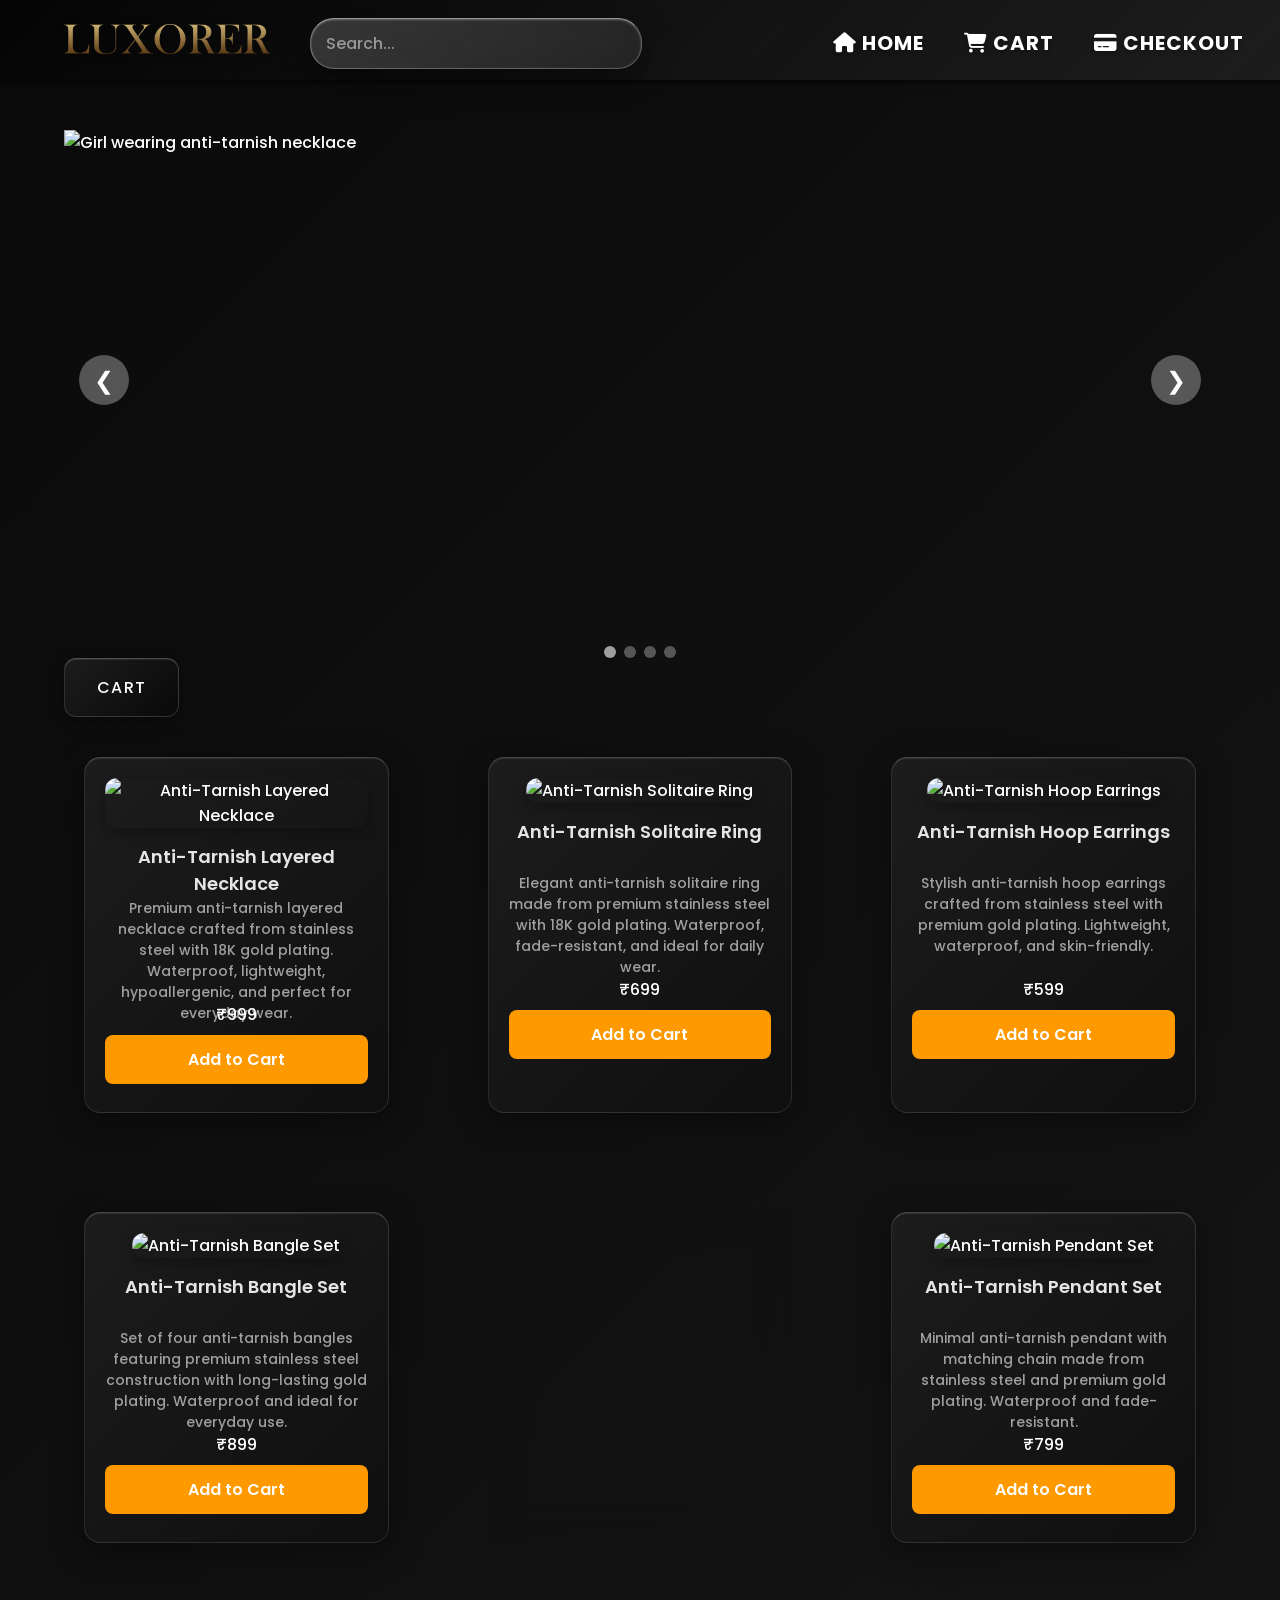
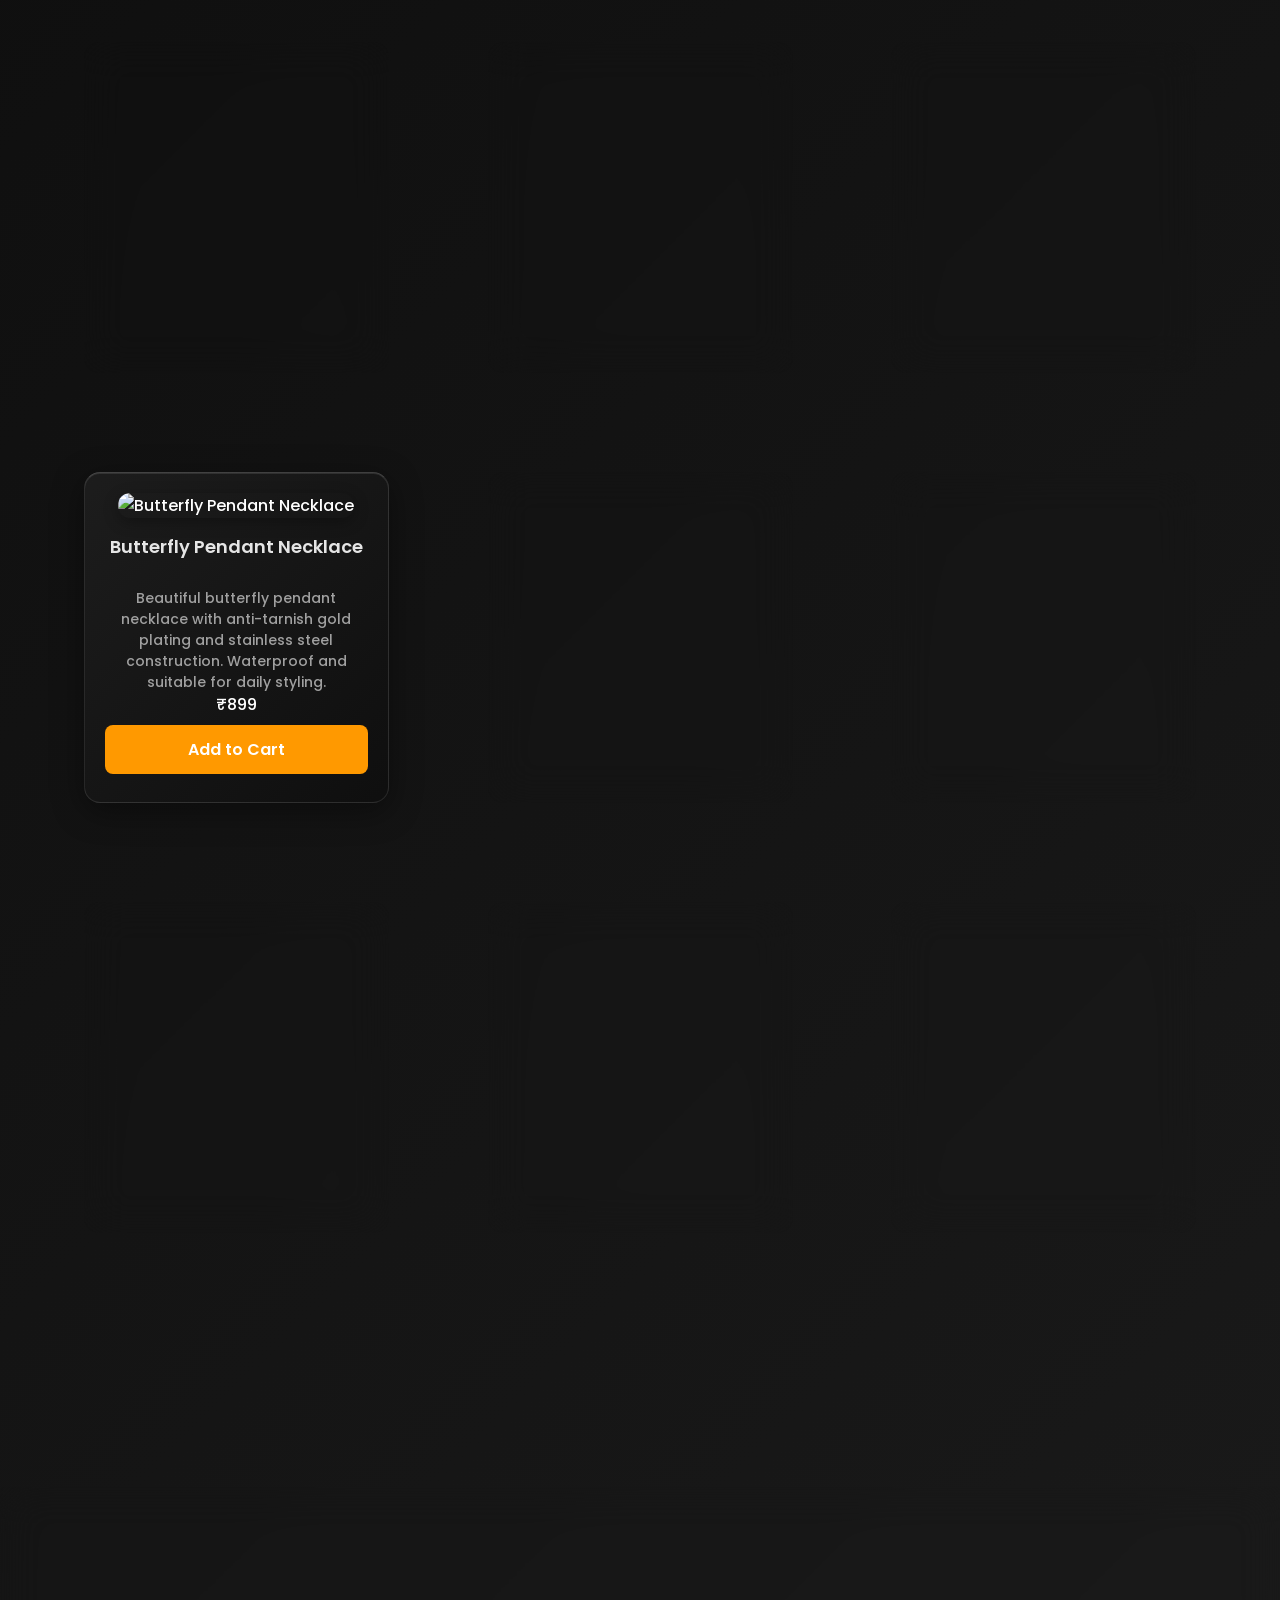
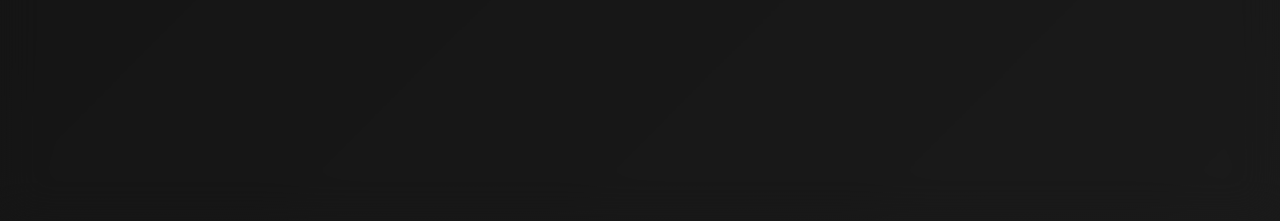
==== commit 0e9f672b: "Add files via upload" ====
--- a/index.html
+++ b/index.html
@@ -166,7 +166,7 @@
                   <img src="https://images.unsplash.com/photo-1599643478518-a784e5dc4c8f?w=1200&h=600&fit=crop" alt="Girl wearing anti-tarnish necklace" style="width: 100%; height: 100%; object-fit: cover;">
                 </div>
                 <div class="carousel-slide" style="position: absolute; width: 100%; height: 100%; opacity: 0; transition: opacity 0.8s ease-in-out;">
-                  <img src="https://images.unsplash.com/photo-1515562141207-6811bcdd56cd?w=1200&h=600&fit=crop" alt="Girl wearing anti-tarnish bracelet" style="width: 100%; height: 100%; object-fit: cover;">
+                  <img src="https://rosywine.in/cdn/shop/articles/669D808B-7433-440A-AEC9-CEAAA30D1958_6665a911-5b53-425a-856f-ce09ab94bb45.jpg?v=1727040885&width=1200" alt="Girl wearing anti-tarnish bracelet" style="width: 100%; height: 100%; object-fit: cover;">
                 </div>
                 <div class="carousel-slide" style="position: absolute; width: 100%; height: 100%; opacity: 0; transition: opacity 0.8s ease-in-out;">
                   <img src="https://images.unsplash.com/photo-1611591437281-460bfbe1220a?w=1200&h=600&fit=crop" alt="Girl wearing anti-tarnish earrings" style="width: 100%; height: 100%; object-fit: cover;">
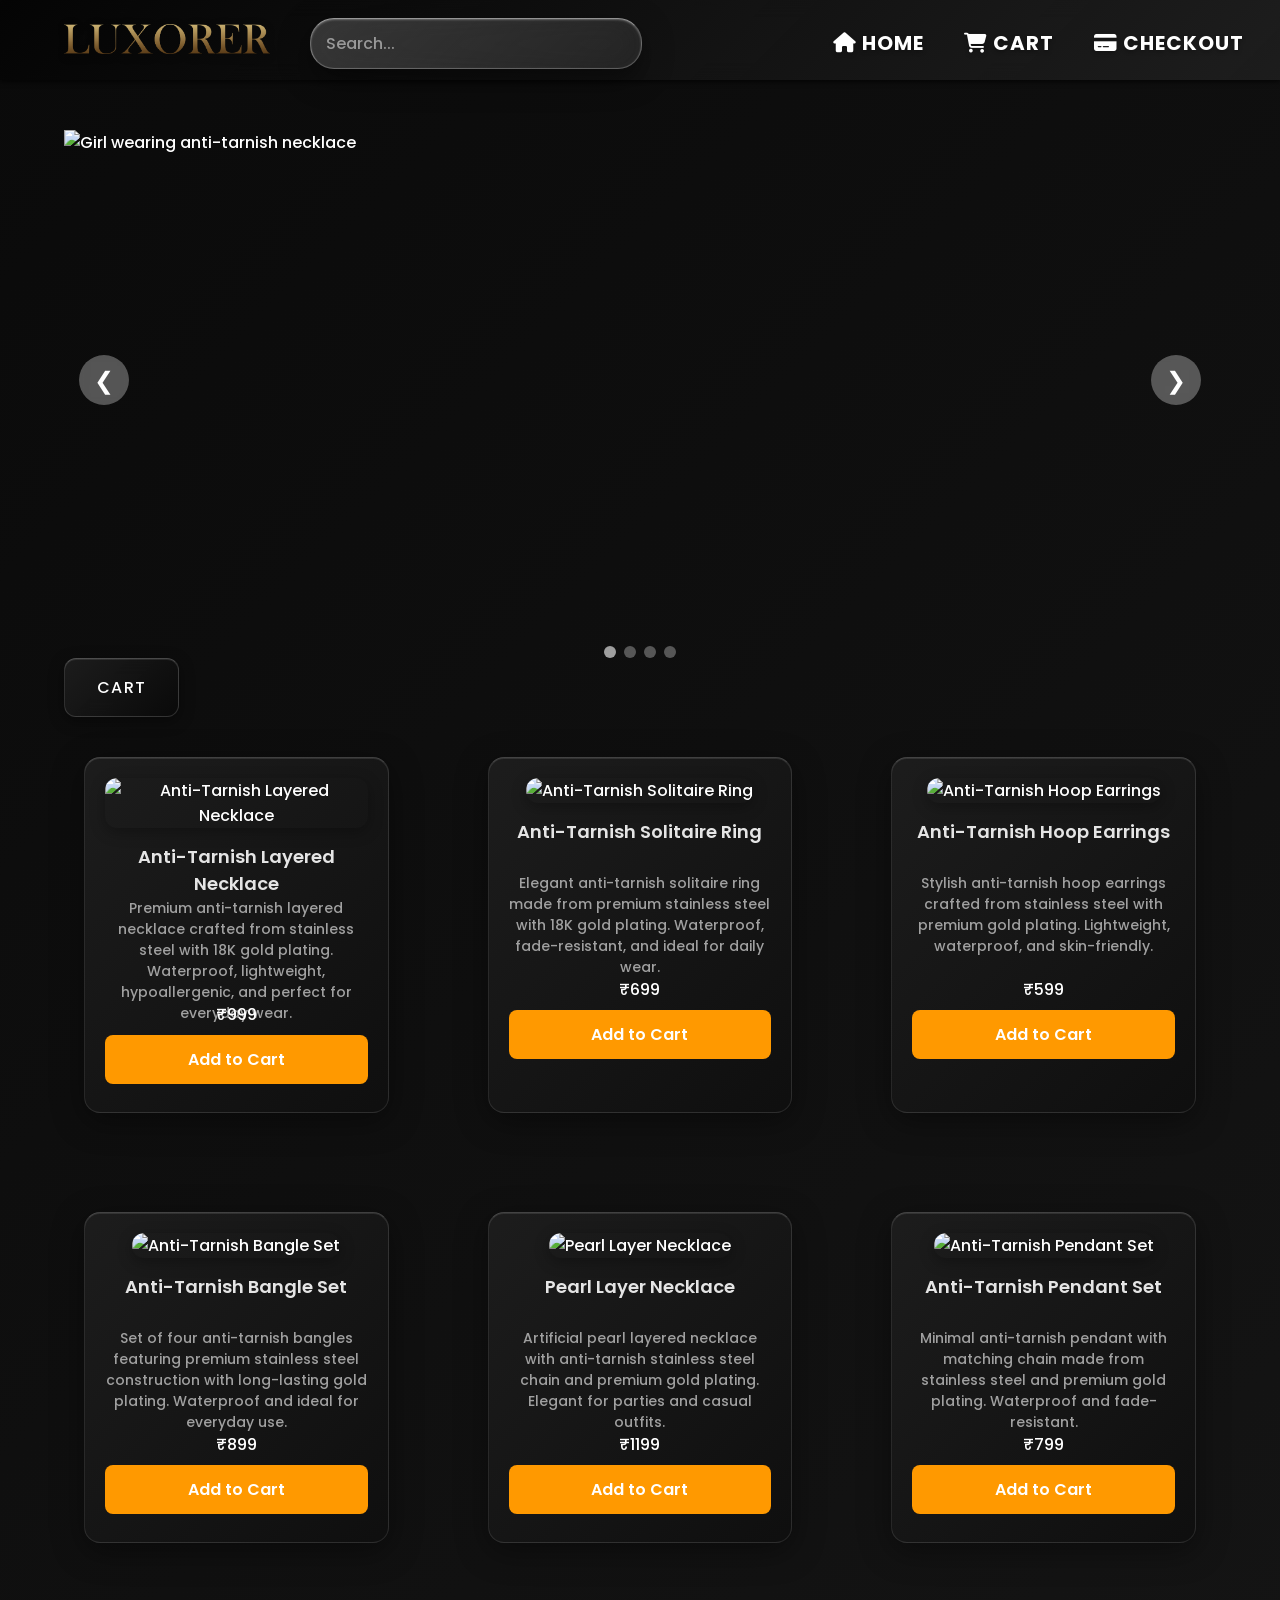
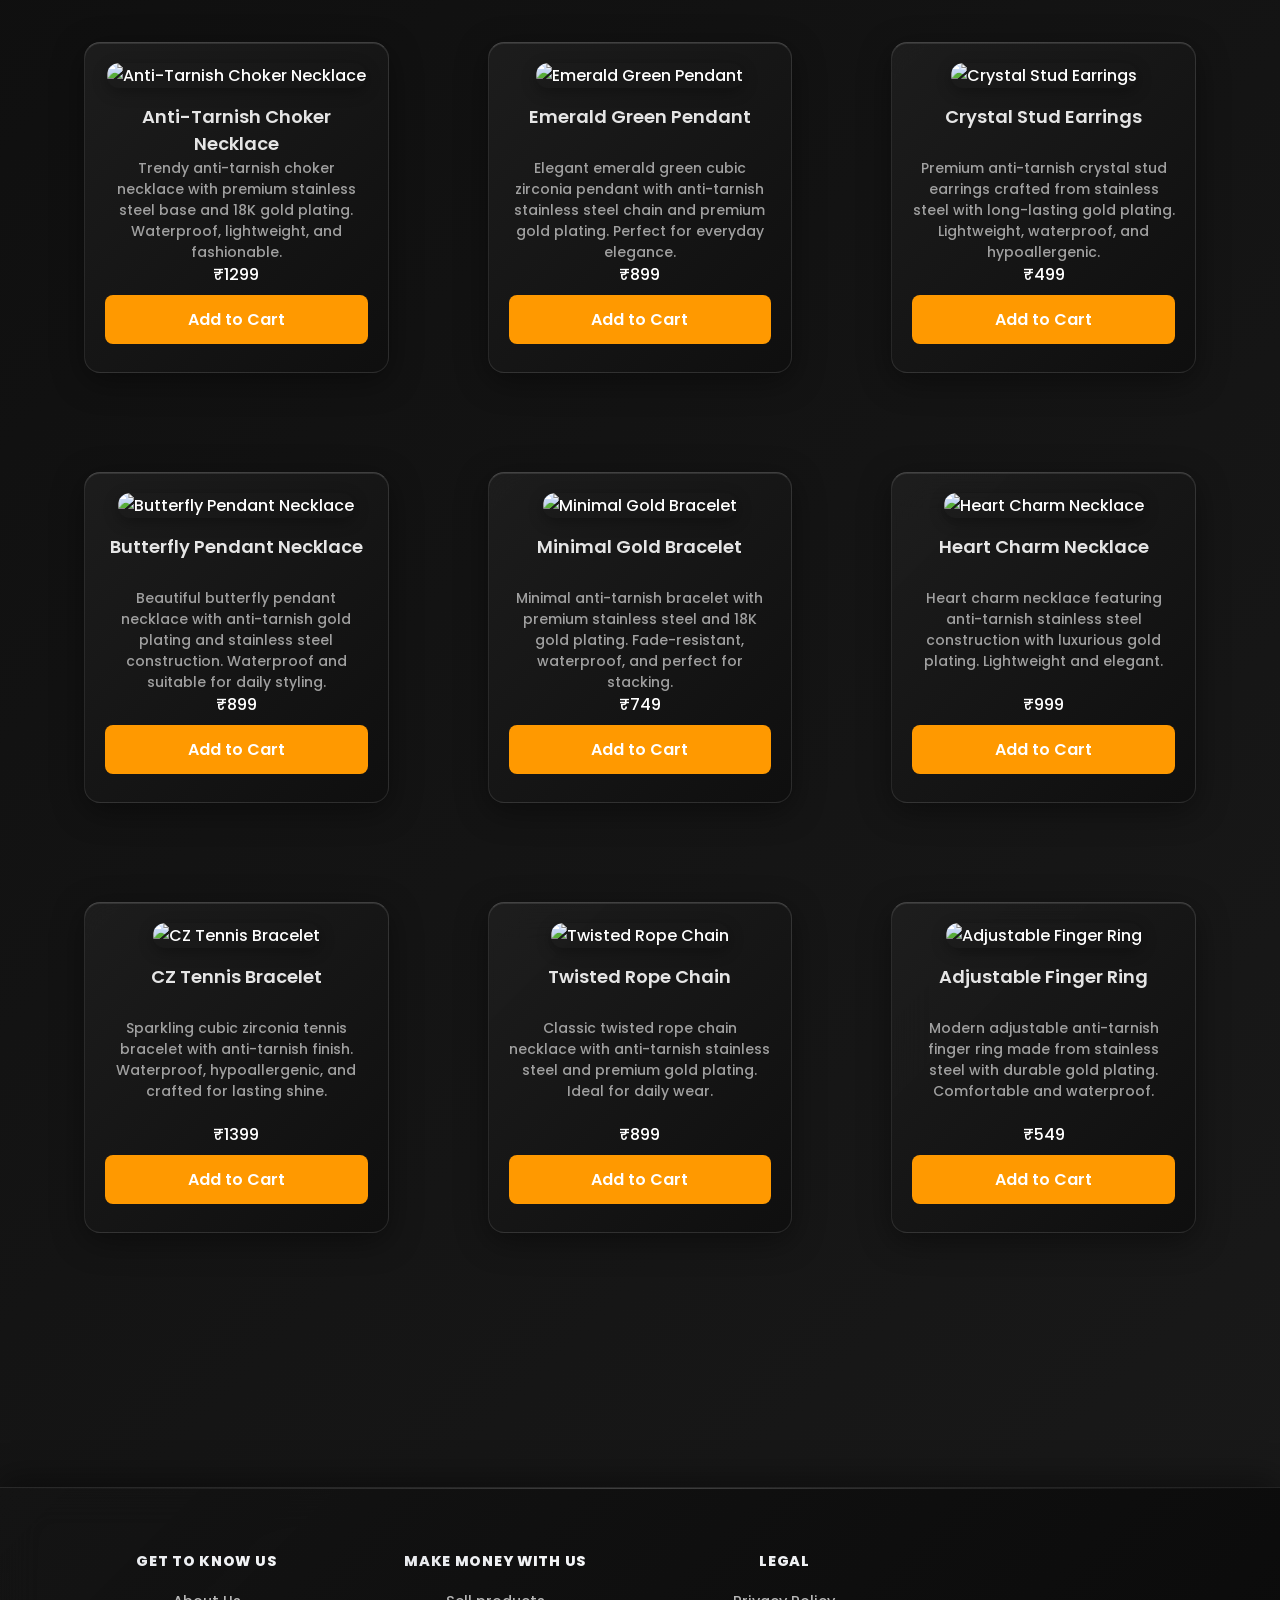
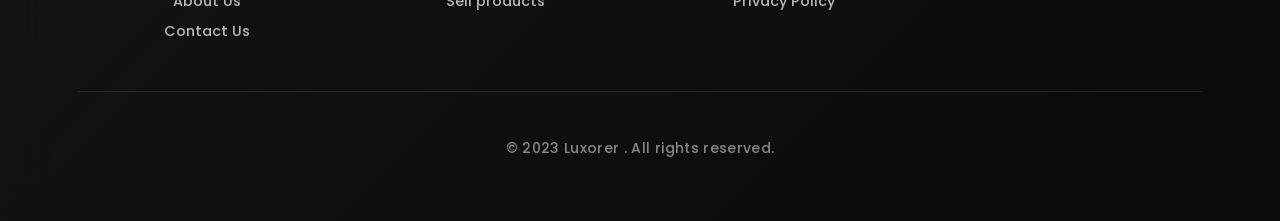
==== commit 04949e1a: "Add files via upload" ====
--- a/index.html
+++ b/index.html
@@ -3,7 +3,7 @@
   <head>
     <meta charset="UTF-8" />
     <meta name="viewport" content="width=device-width, initial-scale=1.0" />
-    <title>NxtGen | Home</title>
+    <title>Luxorer | Home</title>
     <link href="https://cdn.tailwindcss.com" rel="stylesheet" />
     <link
       rel="stylesheet"
@@ -97,7 +97,7 @@
           <a href="https://luxorer.com/">
             <img
               src="/assets/ms.png"
-              alt="NxtGen"
+              alt="Luxorer"
               style="
                 height: 30px;
                 width: auto;
@@ -289,7 +289,7 @@
           </div>
         </div>
         <div class="mt-8 pt-8 border-t border-gray-600 text-center">
-          <p>&copy; 2023 NxtGen . All rights reserved.</p>
+          <p>&copy; 2023 Luxorer . All rights reserved.</p>
         </div>
       </div>
     </footer>
